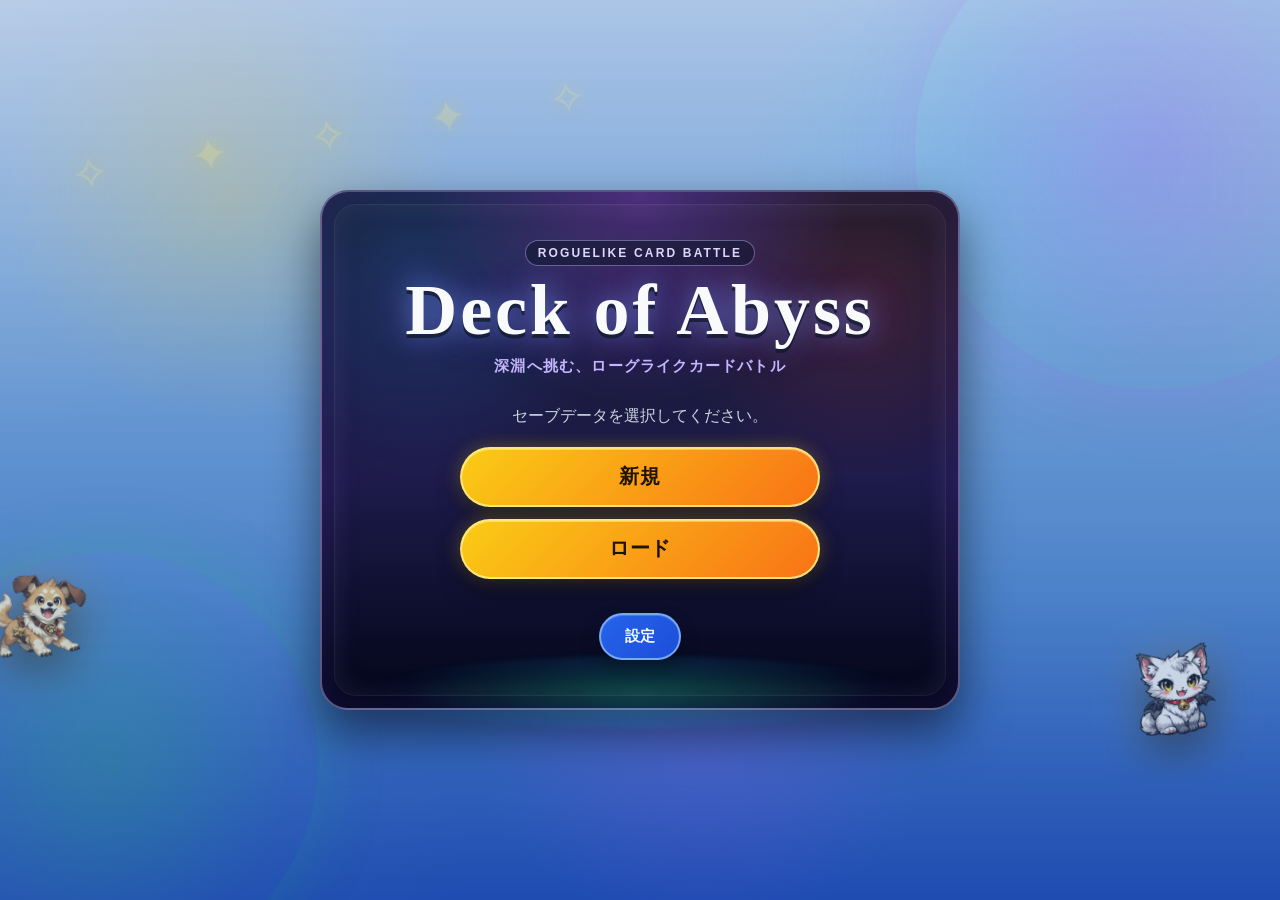
==== index.html @ 41807f4f "Add files via upload" ====
<!DOCTYPE html>
<html lang="ja">
<head>
  <meta charset="UTF-8" />
  <meta name="viewport" content="width=device-width, initial-scale=1.0" />
  <title>Deck of Abyss</title>
  <link rel="stylesheet" href="style.css" />
</head>

<body>
  <div id="start-screen" class="container title-screen">
    <div class="title-outside-decor title-outside-decor-start" data-title-decor="start" aria-hidden="true"></div>
    <div class="title-card title-adventure-card">

      <div class="title-logo" aria-label="Deck of Abyss">
        <div class="title-kicker">ROGUELIKE CARD BATTLE</div>
        <h1>Deck of Abyss</h1>
        <p class="title-subtitle">深淵へ挑む、ローグライクカードバトル</p>
      </div>
      <p class="title-description">セーブデータを選択してください。</p>
      <div class="title-main-actions">
        <button class="ui-button ui-button-primary title-battle-button" onclick="startNewGameData()">新規</button>
        <button id="load-game-button" class="ui-button ui-button-secondary title-battle-button" onclick="showLoadSlotScreen()">ロード</button>
      </div>
      <div class="title-settings-actions">
        <button class="ui-button ui-button-secondary title-sub-button" onclick="openSoundSettings()">設定</button>
      </div>
    </div>
  </div>


  <div id="load-slot-screen" class="container title-screen save-slot-screen" style="display:none;">
    <div class="title-card save-slot-panel">
      <h1>ロード</h1>
      <p class="title-description">ロードするセーブデータを選択してください。</p>
      <div id="load-slot-list" class="save-slot-list"></div>
      <div class="controls">
        <button class="ui-button ui-button-secondary" onclick="backToStartScreen()">戻る</button>
      </div>
    </div>
  </div>

  <div id="save-slot-screen" class="container title-screen save-slot-screen" style="display:none;">
    <div class="title-card save-slot-panel">
      <h1>セーブ</h1>
      <p class="title-description">セーブ先を選択してください。最大3つまで保存できます。</p>
      <div id="save-slot-list" class="save-slot-list"></div>
      <div class="controls">
        <button class="ui-button ui-button-secondary" onclick="backToTitle()">戻る</button>
      </div>
    </div>
  </div>


  <div id="player-name-screen" class="container title-screen player-name-screen" style="display:none;">
    <div class="title-card player-name-card">
      <div class="title-logo" aria-label="Deck of Abyss">
        <div class="title-kicker">PLAYER NAME</div>
        <h1>Deck of Abyss</h1>
        <p class="title-subtitle">ランキングに登録する名前を入力してください</p>
      </div>

      <div class="player-name-form">
        <label for="new-player-name-input">プレイヤー名</label>
        <input id="new-player-name-input" class="ranking-name-input player-name-input" type="text" maxlength="16" placeholder="player" autocomplete="nickname" />
        <div id="new-player-name-error" class="player-name-error"></div>
      </div>

      <div class="player-name-form depth-select-form">
        <label>深度</label>
        <div id="new-depth-options" class="depth-options"></div>
      </div>

      <div class="controls player-name-actions">
        <button class="ui-button ui-button-primary title-battle-button" onclick="confirmNewPlayerName()">この名前で始める</button>
        <button class="ui-button ui-button-secondary" onclick="backToStartScreen()">戻る</button>
      </div>
    </div>
  </div>

  <div id="depth-select-screen" class="container title-screen player-name-screen" style="display:none;">
    <div class="title-card player-name-card">
      <div class="title-logo" aria-label="Deck of Abyss">
        <div class="title-kicker">DEPTH SELECT</div>
        <h1>深度選択</h1>
        <p class="title-subtitle">挑戦する深度を選択してください</p>
      </div>

      <div class="player-name-form depth-select-form">
        <label>深度</label>
        <div id="battle-depth-options" class="depth-options"></div>
      </div>

      <div class="controls player-name-actions">
        <button id="depth-confirm-button" class="ui-button ui-button-primary title-battle-button" onclick="confirmDepthSelection()">この深度にする</button>
        <button id="depth-back-button" class="ui-button ui-button-secondary" onclick="backFromDepthSelect()">戻る</button>
      </div>
    </div>
  </div>

  <div id="title-screen" class="container title-screen" style="display:none;">
    <div class="title-outside-decor title-outside-decor-menu" data-title-decor="menu" aria-hidden="true"></div>
    <div class="title-card menu-card title-adventure-card">

      <div class="title-logo" aria-label="Deck of Abyss">
        <div class="title-kicker">ROGUELIKE CARD BATTLE</div>
        <h1>Deck of Abyss</h1>
        <p class="title-subtitle">深淵へ挑む、ローグライクカードバトル</p>
      </div>

      <div class="menu-section menu-section-main">
        <button class="ui-button ui-button-secondary title-sub-button menu-large-button tutorial-start-button" onclick="startTutorial()">チュートリアル</button>
        <button class="ui-button ui-button-primary title-battle-button menu-primary-button" onclick="startBattle()">深淵へ潜る</button>
      </div>

      <div class="menu-section menu-section-primary-links">
        <button class="ui-button ui-button-secondary title-sub-button menu-large-button" onclick="showCollectionScreen()">コレクション</button>
        <button class="ui-button ui-button-secondary title-sub-button menu-large-button" onclick="showRankingScreen()">ランキング</button>
        <button class="ui-button ui-button-secondary title-sub-button menu-large-button" onclick="showBattleHistoryScreen()">戦闘履歴</button>
        <button class="ui-button ui-button-secondary title-sub-button menu-large-button" onclick="showHelpScreen()">遊び方</button>
      </div>

      <div class="menu-section menu-section-system">
        <button class="ui-button ui-button-secondary title-sub-button menu-system-button menu-save-button" onclick="saveFromTitleMenu()">セーブ</button>
        <button class="ui-button ui-button-secondary title-sub-button menu-system-button" onclick="openSoundSettings()">設定</button>
        <button class="ui-button ui-button-secondary title-sub-button menu-system-button" onclick="backToStartScreen()">最初の画面へ戻る</button>
      </div>

    </div>
  </div>

  <div id="tutorial-overlay" class="tutorial-overlay" style="display:none;" aria-live="polite">
    <div class="tutorial-panel">
      <div class="tutorial-kicker">TUTORIAL</div>
      <h2 id="tutorial-title">チュートリアル</h2>
      <p id="tutorial-text"></p>
      <div id="tutorial-progress" class="tutorial-progress"></div>
      <div class="tutorial-actions">
        <button id="tutorial-primary-action" class="ui-button ui-button-primary" type="button" style="display:none;"></button>
        <button class="ui-button ui-button-secondary" type="button" onclick="cancelTutorial()">終了</button>
      </div>
    </div>
  </div>

  <div id="tutorial-screen" class="container title-screen tutorial-screen" style="display:none;">
    <div class="tutorial-stage">
      <div class="tutorial-stage-header">
        <div>
          <div class="title-kicker">TUTORIAL MISSION</div>
          <h1>チュートリアル</h1>
          <p>指定された操作を実際に行うと、次のミッションへ進みます。</p>
        </div>
        <button class="ui-button ui-button-secondary" type="button" onclick="cancelTutorial()">終了</button>
      </div>
      <div id="tutorial-stage-content" class="tutorial-stage-content"></div>
    </div>
  </div>

  <div id="prepare-screen" class="container title-screen prepare-screen" style="display:none;">
    <div class="title-card menu-card prepare-card">
      <div class="title-logo" aria-label="Deck of Abyss">
        <div class="title-kicker">PREPARATION</div>
        <h1>準備</h1>
        <p class="title-subtitle">山札、ペット、深度を整えてから深淵へ潜ります</p>
      </div>

      <div id="prepare-status-summary" class="menu-status-summary"></div>

      <div class="menu-section menu-section-play prepare-actions">
        <button class="ui-button ui-button-secondary title-sub-button menu-large-button" onclick="showCustomizeScreen()">山札カスタマイズ</button>
        <button class="ui-button ui-button-secondary title-sub-button menu-large-button" onclick="showPetSelectScreen()">ペット選択</button>
        <button class="ui-button ui-button-secondary title-sub-button menu-large-button" onclick="showDepthSelectScreen()">深度選択</button>
      </div>

      <div class="controls player-name-actions">
        <button class="ui-button ui-button-secondary" onclick="backToTitle()">戻る</button>
      </div>
    </div>
  </div>

  <div id="predeparture-screen" class="container title-screen predeparture-screen" style="display:none;">
    <div class="title-card menu-card predeparture-card">
      <div class="title-logo predeparture-title" aria-label="準備">
        <div class="title-kicker">PREPARATION</div>
        <h1>準備</h1>
      </div>

      <div id="predeparture-content" class="predeparture-content"></div>

      <div id="predeparture-card-detail-modal" class="predeparture-card-detail-modal" style="display:none;" onclick="closePreDepartureCardDetail(event)">
        <div class="predeparture-card-detail-dialog" onclick="event.stopPropagation()">
          <button class="ui-button ui-button-secondary predeparture-card-detail-close" type="button" onclick="closePreDepartureCardDetail()">閉じる</button>
          <div id="predeparture-card-detail-content"></div>
        </div>
      </div>

      <div class="controls predeparture-actions">
        <button class="ui-button ui-button-primary title-battle-button" onclick="showDepthSelectForDive()">深度選択へ</button>
        <button class="ui-button ui-button-secondary" onclick="backToTitle()">戻る</button>
      </div>
    </div>
  </div>

  <div id="relic-equip-screen" class="screen library-screen relic-equip-screen" style="display:none;">
    <div class="library-header">
      <h2>遺物変更</h2>
      <div class="library-header-actions">
        <button class="ui-button ui-button-secondary" onclick="showPreDepartureScreen()">準備へ戻る</button>
      </div>
    </div>
    <p class="library-description">深度クリアで装備枠が最大4枠まで解放されます。装備中の遺物のみ効果が発動します。</p>
    <div id="relic-equip-list" class="relic-equip-list"></div>
    <div id="relic-equip-detail-modal" class="relic-equip-detail-modal" style="display:none;" onclick="closeRelicEquipDetailModal(event)">
      <div class="relic-equip-detail-dialog" onclick="event.stopPropagation()">
        <button class="ui-button ui-button-secondary relic-equip-detail-close" type="button" onclick="closeRelicEquipDetailModal()">閉じる</button>
        <div id="relic-equip-detail-content"></div>
      </div>
    </div>
  </div>

  


  <div id="sound-settings-modal" class="sound-settings-modal" style="display:none;" aria-hidden="true">
    <div class="sound-settings-dialog">
      <div class="sound-settings-header">
        <div>
          <div class="sound-settings-kicker">SETTINGS</div>
          <h2>音量設定</h2>
        </div>
        <button class="ui-button ui-button-secondary sound-settings-close" onclick="closeSoundSettings()">閉じる</button>
      </div>

      <div class="sound-setting-row">
        <label for="sound-master-volume">全体音量</label>
        <input id="sound-master-volume" type="range" min="0" max="100" step="5" oninput="updateSoundSetting('master', this.value)">
        <span id="sound-master-value">100%</span>
      </div>
      <div class="sound-setting-row">
        <label for="sound-bgm-volume">BGM音量</label>
        <input id="sound-bgm-volume" type="range" min="0" max="100" step="5" oninput="updateSoundSetting('bgm', this.value)">
        <span id="sound-bgm-value">100%</span>
      </div>
      <div class="sound-setting-row">
        <label for="sound-se-volume">SE音量</label>
        <input id="sound-se-volume" type="range" min="0" max="100" step="5" oninput="updateSoundSetting('se', this.value)">
        <span id="sound-se-value">100%</span>
      </div>

      <div class="sound-settings-footer">
        <button class="ui-button ui-button-secondary" onclick="resetSoundSettings()">初期値に戻す</button>
        <button class="ui-button ui-button-primary" onclick="closeSoundSettings()">決定</button>
      </div>
    </div>
  </div>

  <div id="clear-screen" class="container title-screen clear-screen" style="display:none;">
    <div class="title-card clear-card">
      <div class="clear-kicker">STAGE 1 CLEAR</div>
      <h1>ステージ1クリア！</h1>
      <p class="title-description">深淵騎士ヴォイドを撃破しました。</p>
      <div class="clear-message">
        <p>深淵の気配は消え、次の冒険への道が開かれました。</p>
        <p>プレイ記録・実績・図鑑はセーブデータに記録されます。</p>
      </div>
      <div class="clear-actions">
        <button class="ui-button ui-button-primary" onclick="backToTitle()">メニュー画面へ</button>
      </div>
    </div>
  </div>

  <div id="relic-reward-modal" class="relic-reward-modal" style="display:none;" onclick="closeRelicRewardModal(event)">
    <div class="relic-reward-dialog" onclick="event.stopPropagation()">
      <div id="relic-reward-modal-content"></div>
      <button class="ui-button ui-button-primary relic-reward-ok" type="button" onclick="closeRelicRewardModal()">OK</button>
    </div>
  </div>

  <div id="pet-select-screen" class="container pet-select-screen" style="display:none;">
    <div class="pet-select-header">
      <div>
        <h1>ペット選択</h1>
        <p>一緒に戦うペットを選択してください。ペットはカードを5枚使うたびに自動で行動します。</p>
      </div>
      <button class="ui-button ui-button-secondary" onclick="returnFromSetupScreen()">戻る</button>
    </div>

    <div id="pet-select-list" class="pet-select-list"></div>

    <div id="pet-detail-modal" class="pet-detail-modal" style="display:none;" onclick="closePetDetailModal(event)">
      <div class="pet-detail-dialog" onclick="event.stopPropagation()">
        <button class="ui-button ui-button-secondary pet-detail-close" type="button" onclick="closePetDetailModal()">閉じる</button>
        <div id="pet-detail-content"></div>
      </div>
    </div>
  </div>

  <div id="customize-screen" class="container customize-screen" style="display:none;">
    <div class="customize-header">
      <div>
        <h1>山札カスタマイズ</h1>
        <p>1種類につき最大2枚まで、初期山札は20枚ちょうどで保存できます。</p>
      </div>
      <button class="ui-button ui-button-secondary" onclick="returnFromSetupScreen()">戻る</button>
    </div>

    <div class="customize-sticky-bar">
      <div class="customize-total-block">
        <span>山札合計</span>
        <button id="custom-deck-total" class="custom-deck-total" type="button"></button>
        <div id="custom-deck-total-notice" class="deck-total-notice"></div>
      </div>
      <div id="deck-total-detail" class="deck-total-detail"></div>
      <div id="customize-header-save-actions" class="customize-header-save-actions"></div>
      <div class="customize-save-actions">
        <button id="custom-deck-save-button" class="ui-button ui-button-primary" onclick="saveDeckCustomize()">山札設定を保存</button>
        <button class="ui-button ui-button-secondary deck-clear-button" onclick="clearDeckCustomize()">山札を0枚にする</button>
        <button id="deck-preset-toggle-button" class="ui-button ui-button-secondary" onclick="toggleDeckPresetPanel()">マイデッキ</button>
        <button class="ui-button ui-button-secondary" onclick="resetDeckCustomize()">初期枚数に戻す</button>
      </div>
    </div>

    <div class="deck-preset-panel">
      <div class="deck-preset-header">
        <div>
          <h2>マイデッキ</h2>
          <p>名前を付けて山札を保存して、あとから読み込めます。</p>
        </div>
      </div>
      <div id="deck-preset-list" class="deck-preset-list"></div>
    </div>

    <div class="customize-layout">
      <section class="customize-left-panel">
        <div class="customize-panel-heading">
          <span>カード選択</span>
          <strong>追加可能カード一覧</strong>
        </div>
        <div class="customize-workspace">
          <div id="customize-tabs" class="customize-tabs"></div>
          <div id="customize-list" class="customize-list"></div>
        </div>
      </section>

      <aside class="customize-right-panel">
        <div class="customize-current-deck-header">
          <div>
            <span>現在の山札</span>
            <strong id="customize-current-deck-count">0 / 20枚</strong>
          </div>
          <div id="customize-current-actions" class="customize-current-actions"></div>
        </div>
        <div class="customize-side-tabs" role="tablist" aria-label="山札表示切り替え">
          <button id="customize-current-tab-button" class="customize-side-tab active" type="button" onclick="setCustomizeSideTab('current')">現在山札</button>
          <button id="customize-presets-tab-button" class="customize-side-tab" type="button" onclick="setCustomizeSideTab('presets')">マイデッキ</button>
        </div>
        <div id="customize-current-tab-panel" class="customize-side-tab-panel">
          <div id="customize-current-deck-list" class="customize-current-deck-list"></div>
        </div>
        <div id="customize-presets-tab-panel" class="customize-side-tab-panel" style="display:none;">
          <div id="customize-side-presets"></div>
        </div>
      </aside>
    </div>

  </div>

  <div id="battle-screen" class="container" style="display:none;">
    <div id="winner"></div>

    <div class="battle-menu-wrap">
      <button id="battle-menu-button" class="ui-button ui-button-secondary battle-menu-button" type="button" onclick="toggleBattleMenu(event)" aria-expanded="false" aria-controls="battle-menu-panel">☰ メニュー</button>
      <div id="battle-menu-panel" class="battle-menu-panel" style="display:none;">
        <button class="ui-button ui-button-secondary battle-menu-item" type="button" onclick="toggleLog(); closeBattleMenu();" id="log-toggle-button">ログを表示</button>
        <button class="ui-button ui-button-secondary battle-menu-item" type="button" onclick="openBattleGuide(); closeBattleMenu();">戦闘ガイド</button>
        <button class="ui-button ui-button-secondary battle-menu-item" type="button" onclick="openSoundSettings(); closeBattleMenu();">設定</button>
        <button class="ui-button ui-button-secondary battle-menu-item" type="button" onclick="closeBattleMenu(); backToTitle();">メニュー画面に戻る</button>
      </div>
    </div>


    <div id="battle-guide-modal" class="battle-guide-modal" style="display:none;">
      <div class="battle-guide-dialog panel">
        <div class="battle-guide-header">
          <div>
            <div class="battle-guide-kicker">Battle Guide</div>
            <h2>戦闘ガイド</h2>
          </div>
          <button class="ui-button ui-button-secondary battle-guide-close" type="button" onclick="closeBattleGuide()">閉じる</button>
        </div>

        <div class="battle-guide-note">
          <span class="battle-guide-note-icon">💡</span>
          <span>戦闘中によく使う効果・仕様の簡易説明です。</span>
        </div>

        <div class="battle-guide-section-title">状態異常・戦闘効果</div>
        <div class="battle-guide-grid">
          <div class="battle-guide-card guide-defense">
            <div class="battle-guide-card-title"><span class="battle-guide-icon">🛡️</span><h3>防御</h3></div>
            <p>攻撃を受ける時、ダメージより先に防御値が減ります。防御値が残っている間はHPダメージを防げます。敵の防御値は残ると次の攻撃にも持ち越されます。プレイヤー側の防御値は敵行動後に0になります。</p>
          </div>

          <div class="battle-guide-card guide-paralysis">
            <div class="battle-guide-card-title"><span class="battle-guide-icon">⚡</span><h3>麻痺</h3></div>
            <p>敵に付与された麻痺は、敵行動ごとに1T減り、各行動で50%の確率で行動失敗します。</p>
          </div>

          <div class="battle-guide-card guide-burn">
            <div class="battle-guide-card-title"><span class="battle-guide-icon">🔥</span><h3>火傷</h3></div>
            <p>火傷中の敵が攻撃すると、その攻撃ダメージが半分になります。火傷Tは敵が攻撃した時に1T減ります。</p>
          </div>

          <div class="battle-guide-card guide-freeze">
            <div class="battle-guide-card-title"><span class="battle-guide-icon">❄️</span><h3>凍結</h3></div>
            <p>敵に付与した凍結は、敵の次の行動を1回スキップします。</p>
          </div>

          <div class="battle-guide-card guide-poison">
            <div class="battle-guide-card-title"><span class="battle-guide-icon">☠️</span><h3>毒</h3></div>
            <p>敵の行動後に毒ダメージを与え、毒Tが1減ります。基本ダメージは1です。毒強化などのパッシブでダメージが増えます。</p>
          </div>

          <div class="battle-guide-card guide-critical">
            <div class="battle-guide-card-title"><span class="battle-guide-icon">💥</span><h3>クリティカル</h3></div>
            <p>カード攻撃は基本5%でクリティカルします。発生するとダメージが1.5倍になります。</p>
          </div>
          <div class="battle-guide-card guide-bomb">
            <div class="battle-guide-card-title"><span class="battle-guide-icon">💣</span><h3>爆弾</h3></div>
            <p>爆弾は敵に設置される状態異常です。敵が行動するたびにカウントが進み、0になると爆発してダメージを与えます。複数の爆弾を同時に設置でき、爆発ダメージは敵の防御で軽減されます。</p>
          </div>
        </div>

        <div class="battle-guide-section-title">操作・時間</div>
        <div class="battle-guide-grid battle-guide-grid-small">
          <div class="battle-guide-card guide-delay">
            <div class="battle-guide-card-title"><span class="battle-guide-icon">⏳</span><h3>硬直</h3></div>
            <p>カード使用後に発生する待ち時間です。硬直中は次のカードを使えません。</p>
          </div>

          <div class="battle-guide-card guide-enemy-time">
            <div class="battle-guide-card-title"><span class="battle-guide-icon">⏱️</span><h3>敵行動時間</h3></div>
            <p>敵の基本行動間隔は5秒です。戦闘開始後、最初にカード使用または手動リロードをした時点で敵タイマーが動き始めます。</p>
          </div>

          <div class="battle-guide-card guide-reload">
            <div class="battle-guide-card-title"><span class="battle-guide-icon">🔄</span><h3>リロード</h3></div>
            <p>手札が0枚になる、または手動リロードすると3秒後に5枚ドローします。リロード中はカードを使えません。パッシブでドロー枚数増加・時間短縮があります。</p>
          </div>

          <div class="battle-guide-card guide-deck">
            <div class="battle-guide-card-title"><span class="battle-guide-icon">📚</span><h3>山札切れ</h3></div>
            <p>山札が0枚になると、カスタマイズした山札が再作成されます。その後、手札が空なら通常リロードに入ります。</p>
          </div>

          <div class="battle-guide-card guide-discard">
            <div class="battle-guide-card-title"><span class="battle-guide-icon">🗑️</span><h3>破棄</h3></div>
            <p>「使用後破棄」とあるカードは、使うとその戦闘中の手札・山札から除外されます。次のレベルの戦闘では通常通り山札に戻ります。</p>
          </div>
        </div>
      </div>
    </div>


    <div id="boss-revival-overlay" class="boss-revival-overlay" style="display:none;">
      <div class="boss-revival-dialog">
        <div class="boss-revival-kicker">VOID AWAKENING</div>
        <h2>深淵が再び脈動する……</h2>
        <p>倒れたはずの騎士に、闇の力が集まっていく。</p>
        <div class="boss-revival-bar"><div class="boss-revival-bar-fill"></div></div>
      </div>
    </div>

    <div id="victory-actions" class="victory-modal" style="display:none;">
      <div class="victory-dialog">
        <h2 id="battle-result-heading">勝利！</h2>
        <p id="battle-result-message">リザルトを確認して、次のレベルへ進みます。</p>
        <div id="victory-result" class="victory-result"></div>
        <div class="victory-dialog-buttons">
          <button id="battle-result-next-button" class="ui-button ui-button-secondary" onclick="nextLevel()">次のレベルへ</button>
          <button id="battle-result-menu-button" class="ui-button ui-button-secondary" onclick="backToTitle()">メニュー画面に戻る</button>
        </div>
      </div>
    </div>


    <div id="random-event-actions" class="random-event-modal" style="display:none;" onpointerdown="event.stopPropagation()" onclick="event.stopPropagation()">
      <div class="random-event-dialog" onpointerdown="event.stopPropagation()" onclick="event.stopPropagation()">
        <div class="random-event-kicker">RANDOM EVENT</div>
        <h2 id="random-event-title"></h2>
        <p id="random-event-description" class="random-event-description"></p>
        <div class="random-event-info-grid">
          <div>
            <span>効果</span>
            <strong id="random-event-effect"></strong>
          </div>
          <div>
            <span>デメリット</span>
            <strong id="random-event-downside"></strong>
          </div>
        </div>
        <div id="random-event-result" class="random-event-result"></div>
        <div id="random-event-choice-list" class="random-event-choice-list"></div>
        <div class="owned-deck-button-row random-event-owned-buttons">
          <button class="ui-button owned-deck-open-button" type="button" onclick="openOwnedDeckModal()" aria-label="自分の山札を開く"><span class="owned-deck-open-icon">📚</span><span>自分の山札</span></button>
          <button class="ui-button owned-passives-open-button" type="button" onclick="openOwnedPassivesModal()" aria-label="取得済みパッシブを開く"><span class="owned-deck-open-icon">✨</span><span>取得済みパッシブ</span></button>
        </div>
        <div id="random-event-actions-row" class="random-event-actions-row">
          <button class="ui-button ui-button-primary" onclick="acceptRandomEvent(event)">受け入れる</button>
          <button class="ui-button ui-button-secondary" onclick="declineRandomEvent(event)">拒否する</button>
        </div>
      </div>
    </div>

    <div id="passive-actions" class="passive-modal" style="display:none;">
      <div class="passive-dialog">
        <h2>新たな力を選択</h2>
        <p>この戦闘中、永続で効果が続きます。</p>
        <div id="passive-options" class="passive-options"></div>
        <div class="owned-deck-button-row">
          <button class="ui-button owned-deck-open-button" type="button" onclick="openOwnedDeckModal()" aria-label="自分の山札を開く"><span class="owned-deck-open-icon">📚</span><span>自分の山札</span></button>
          <button class="ui-button owned-passives-open-button" type="button" onclick="openOwnedPassivesModal()" aria-label="取得済みパッシブを開く"><span class="owned-deck-open-icon">✨</span><span>取得済みパッシブ</span></button>
        </div>
        <div class="passive-dialog-footer">
          <button id="passive-skip-button" class="ui-button ui-button-secondary" type="button" onclick="skipPassive()">スキップ</button>
        </div>
      </div>
    </div>


    

    <div class="top-timer-wrap">
      <div class="top-timer">
        敵行動まで
        <span id="enemy-timer-value" class="top-timer-value"></span>
      </div>
      <div id="field-effect-badge" class="field-effect-badge" style="display:none;"></div>
    </div>

    <div id="battle-area" class="battle-area">
      <div class="fighter-card">
        <div class="fighter-name">あなた</div>
        <div class="character-frame">
          <img src="[data-uri]" alt="プレイヤー" class="character-img player-img">
        </div>
        <div class="hp-area">
          <div class="hp-row hp-row-tight">
            <span>HP</span>
            <span id="player-hp"></span>
          </div>
          <div id="player-hp-change"></div>
          <div class="hp-bar"><div id="player-hp-fill" class="hp-fill"></div></div>
          <div id="player-status-badges" class="status-badges"></div>
          <div id="passive-effect-badges" class="passive-effect-badges"></div>
        </div>
        <div id="player-block" class="legacy-status-text"></div>
        

      </div>
      <div class="pet-battle-column">
        <div id="pet-panel" class="pet-panel">
          <div id="pet-title" class="pet-title">ペット：トカゲ</div>
          <div class="pet-body">
            <div class="pet-image-wrap">
              <img id="pet-image" src="assets/i/vkvs6lkx12dx.png" alt="トカゲ" class="pet-img" onerror="this.style.display='none'; document.getElementById('pet-placeholder').style.display='flex';">
              <div id="pet-placeholder" class="pet-placeholder" style="display:none;">🦎</div>
            </div>
            <div class="pet-info">
              <div id="pet-charge"></div>
              <div id="pet-last-action"></div>
            </div>
          </div>
        </div>
      </div>


      <div class="vs-panel">
        <div class="vs-text">VS</div>
      </div>
<div class="fighter-card">
        <div class="fighter-name"><span id="enemy-name">スライム</span> Lv.<span id="enemy-level">1</span></div>
        <div class="character-frame">
          <img id="enemy-image" src="assets/i/h2dt485h6ob5.png" alt="スライム" class="character-img cpu-img" onerror="this.onerror=null; this.src='assets/i/h2dt485h6ob5.png';">
        </div>
        <div id="cpu-next-action" class="cpu-prediction"></div>
        <div class="hp-area">
          <div class="hp-row hp-row-tight">
            <span>HP</span>
            <span id="cpu-hp"></span>
          </div>
          <div id="cpu-hp-change"></div>
          <div class="hp-bar"><div id="cpu-hp-fill" class="hp-fill"></div></div>
          <div id="cpu-status-badges" class="status-badges"></div>
          <div id="enemy-passive-effect-badges" class="passive-effect-badges enemy-passive-effect-badges"></div>
        </div>
        <div id="cpu-block" class="legacy-status-text"></div>
      </div>
    </div>

    <div class="panel hand-panel">
      <div class="hand-header">
        <div class="deck-badge deck-badge-hover" tabindex="0" aria-label="山札のカード一覧">
          <span class="deck-label">山札</span>
          <span id="deck-count" class="deck-count"></span>
          <div id="deck-hover-detail" class="deck-hover-detail" role="tooltip"></div>
        </div>

        <button id="manual-reload-button" class="ui-button ui-button-secondary" onclick="manualReload()">リロード</button>

        <div id="deck-reload-status" class="status-badge" style="display:none;">
          <span class="deck-label">山札補充</span>
          <span id="deck-reload-count" class="deck-count"></span>
        </div>

        <div id="reload-status" class="status-badge" style="display:none;">
          <span class="deck-label">リロード</span>
          <span id="reload-count" class="deck-count"></span>
        </div>

        <div id="cooldown-status" class="status-badge" style="display:none;">
          <span class="deck-label">硬直</span>
          <span id="cooldown-count" class="deck-count"></span>
        </div>

        <div class="hand-title">手札</div>
      </div>

      <div id="cards" class="cards"></div>

    </div>

    <div id="log-panel" class="log" style="display:none;">
      <h2>ログ</h2>
      <div id="log"></div>
    </div>
  </div>

  <div id="ranking-screen" class="container title-screen ranking-screen" style="display:none;">
    <div class="ranking-page-card">
      <div class="ranking-header">
        <div>
          <div class="ranking-kicker">ONLINE RANKING</div>
          <h1>ランキング</h1>
          <p>到達レベルの最高記録を表示します。</p>
        </div>
      </div>

      <div class="ranking-current-player-box">
        <div class="ranking-current-player-label">現在のプレイヤー</div>
        <div id="ranking-current-player" class="ranking-current-player-name">player</div>
      </div>

      <div class="ranking-actions">
        <button class="ui-button ui-button-secondary" onclick="window.refreshRankingScreen && window.refreshRankingScreen()">ランキング更新</button>
      </div>

      <div id="ranking-list" class="ranking-list">
        <div class="ranking-empty">ランキングを読み込み中...</div>
      </div>

      <section id="ranking-stats" class="ranking-stats">
        <div class="ranking-stats-card">
          <h2>カード使用TOP20</h2>
          <div id="ranking-popular-cards" class="ranking-stats-list">
            <div class="ranking-empty">集計を読み込み中...</div>
          </div>
        </div>

        <div class="ranking-stats-card">
          <h2>パッシブ選択TOP10</h2>
          <p class="ranking-stats-note">未登録のパッシブは ??? として表示されます。</p>
          <div id="ranking-popular-passives" class="ranking-stats-list">
            <div class="ranking-empty">集計を読み込み中...</div>
          </div>
        </div>

        <div class="ranking-stats-card ranking-stats-card-wide">
          <h2>敵別 戦績集計</h2>
          <p class="ranking-stats-note">図鑑未登録の敵は ??? として表示されます。</p>
          <div id="ranking-enemy-stats" class="ranking-stats-list">
            <div class="ranking-empty">集計を読み込み中...</div>
          </div>
        </div>

        <div class="ranking-stats-card ranking-stats-card-wide">
          <h2>遭遇イベント集計</h2>
          <p class="ranking-stats-note">ランキング登録された周回で遭遇したランダムイベントです。</p>
          <div id="ranking-event-stats" class="ranking-stats-list">
            <div class="ranking-empty">集計を読み込み中...</div>
          </div>
        </div>
      </section>

      <div class="ranking-footer">
        <button class="ui-button ui-button-secondary" onclick="backToTitle()">メニューへ戻る</button>
      </div>
    </div>
  </div>

<audio id="menu-bgm" src="assets/s/2wxaha28ers5.mp3" preload="auto" loop></audio>
  <script src="images.js"></script>
  <script src="js/enemy/enemies.js"></script>
  <script src="js/library/cardLibrary.js"></script>
  <script src="js/library/passiveLibrary.js"></script>
  <script src="js/library/achievementLibrary.js"></script>
  <script src="js/library/battleHistoryView.js"></script>
  <script src="js/progress/cardProgress.js"></script>
  <script src="js/progress/passiveProgress.js"></script>
  <script src="js/view/saveSlotsView.js"></script>
  <script src="js/enemy/enemyProgress.js"></script>
  <script src="js/library/enemyLibrary.js"></script>
  <script src="https://www.gstatic.com/firebasejs/10.12.5/firebase-app-compat.js"></script>
  <script src="https://www.gstatic.com/firebasejs/10.12.5/firebase-firestore-compat.js"></script>
  <script src="js/firebaseRanking.js"></script>
  <script src="game.js"></script>

  <script>
    (function () {
      function readJson(key, fallback) {
        try {
          var raw = localStorage.getItem(key);
          return raw ? JSON.parse(raw) : fallback;
        } catch (error) {
          return fallback;
        }
      }

      function shuffleTitleDecorItems(items) {
        var copied = items.slice();
        for (var i = copied.length - 1; i > 0; i--) {
          var j = Math.floor(Math.random() * (i + 1));
          var tmp = copied[i];
          copied[i] = copied[j];
          copied[j] = tmp;
        }
        return copied;
      }

      function getRandomDecorPosition(index) {
        var zones = [
          { left: [2, 14], top: [66, 84] },
          { left: [84, 96], top: [66, 84] },
          { left: [4, 18], top: [10, 28] },
          { left: [78, 94], top: [10, 28] },
          { left: [1, 10], top: [38, 58] },
          { left: [90, 98], top: [38, 58] },
          { left: [18, 34], top: [76, 91] },
          { left: [66, 82], top: [76, 91] },
          { left: [18, 34], top: [7, 22] },
          { left: [66, 82], top: [7, 22] },
        ];
        var zone = zones[index % zones.length];
        var left = zone.left[0] + Math.random() * (zone.left[1] - zone.left[0]);
        var top = zone.top[0] + Math.random() * (zone.top[1] - zone.top[0]);
        var rotate = -14 + Math.random() * 28;
        var scale = 0.86 + Math.random() * 0.28;
        var delay = -(Math.random() * 4.8).toFixed(2);
        return { left: left, top: top, rotate: rotate, scale: scale, delay: delay };
      }

      function createDecorImage(item, index) {
        var img = document.createElement('img');
        img.className = 'title-collection-image title-collection-' + item.kind;
        img.src = item.src;
        img.alt = '';
        img.loading = 'eager';
        img.decoding = 'async';

        var position = getRandomDecorPosition(index);
        img.style.left = position.left.toFixed(1) + '%';
        img.style.top = position.top.toFixed(1) + '%';
        img.style.transform = 'translate(-50%, -50%) rotate(' + position.rotate.toFixed(1) + 'deg) scale(' + position.scale.toFixed(2) + ')';
        img.style.animationDelay = position.delay + 's';
        img.style.zIndex = String(1 + (index % 3));
        return img;
      }

      function buildRegisteredTitleImages() {
        var images = window.GAME_IMAGES || {};
        var encounters = readJson('cardBattleEncounteredEnemies', {}) || {};
        var catalog = window.GameEnemies && typeof window.GameEnemies.getEnemyCatalog === 'function'
          ? window.GameEnemies.getEnemyCatalog(images)
          : [];

        var enemyItems = catalog
          .filter(function (enemy) { return enemy && enemy.id && encounters[enemy.id] && enemy.image; })
          .map(function (enemy) { return { kind: 'enemy', id: enemy.id, src: enemy.image }; });

        var petDefs = [
          { id: 'dog', src: images.img_002, unlocked: true },
          { id: 'cat', src: images.img_003, unlocked: true },
          { id: 'lizard', src: images.img_004, unlocked: !!encounters.wolf },
          { id: 'parrot', src: images.img_005, unlocked: !!encounters.mage },
          { id: 'snow-rabbit', src: images.img_006, unlocked: !!encounters.ice_golem },
          { id: 'fairy', src: images.img_007, unlocked: !!encounters.shadow_knight },
        ];
        var petItems = petDefs
          .filter(function (pet) { return pet.unlocked && pet.src; })
          .map(function (pet) { return { kind: 'pet', id: pet.id, src: pet.src }; });

        return enemyItems.concat(petItems);
      }

      function renderTitleCollectionDecor() {
        var baseItems = buildRegisteredTitleImages();
        document.querySelectorAll('[data-title-decor]').forEach(function (container) {
          container.innerHTML = '';
          var maxCount = window.matchMedia && window.matchMedia('(max-width: 560px)').matches ? 5 : 8;
          var items = shuffleTitleDecorItems(baseItems).slice(0, Math.min(maxCount, baseItems.length));
          items.forEach(function (item, index) {
            container.appendChild(createDecorImage(item, index));
          });
        });
      }

      if (document.readyState === 'loading') {
        document.addEventListener('DOMContentLoaded', renderTitleCollectionDecor);
      } else {
        renderTitleCollectionDecor();
      }
      window.renderTitleCollectionDecor = renderTitleCollectionDecor;
    }());
  </script>


  <div id="owned-deck-modal" class="owned-deck-modal" style="display:none;" aria-hidden="true">
    <div class="owned-deck-dialog" role="dialog" aria-modal="true" aria-labelledby="owned-deck-title">
      <div class="owned-deck-dialog-header">
        <div>
          <h2 id="owned-deck-title">自分の山札</h2>
          <p>現在持っているカードを効果込みで確認できます。パッシブ補正込み / エンハンス等の一時強化は除外。</p>
        </div>
        <button class="owned-deck-close-button" type="button" onclick="window.closeOwnedDeckModal && window.closeOwnedDeckModal(); return false;" aria-label="山札画面を閉じる">×</button>
      </div>
      <div id="owned-deck-modal-list" class="owned-deck-list owned-deck-modal-list"></div>
    </div>
  </div>

  <div id="owned-passives-modal" class="owned-deck-modal owned-passives-modal" style="display:none;" aria-hidden="true">
    <div class="owned-deck-dialog owned-passives-dialog" role="dialog" aria-modal="true" aria-labelledby="owned-passives-title">
      <div class="owned-deck-dialog-header">
        <div>
          <h2 id="owned-passives-title">取得済みパッシブ</h2>
          <p>現在のランで選択済みのパッシブと、合計効果を確認できます。</p>
        </div>
        <button class="owned-deck-close-button owned-passives-close-button" type="button" onpointerdown="window.closeOwnedPassivesModal && window.closeOwnedPassivesModal(event); return false;" onclick="window.closeOwnedPassivesModal && window.closeOwnedPassivesModal(event); return false;" aria-label="取得済みパッシブ画面を閉じる">×</button>
      </div>
      <div id="owned-passives-modal-list" class="owned-passives-list owned-deck-modal-list"></div>
    </div>
  </div>

  <div id="shop-modal" class="shop-modal" aria-hidden="true">
    <div class="shop-dialog" role="dialog" aria-modal="true" aria-labelledby="shop-title">
      <h2 id="shop-title">ショップ</h2>
      <p>ランダムに表示された5枚の中から、2枚まで選んで獲得できます。カード削除を選ぶと獲得可能枚数が1枚減ります。</p>
      <div id="shop-selected-count" class="shop-selected-count">選択中：0 / 2</div>
      <div id="shop-options" class="shop-options"></div>
      <div class="owned-deck-button-row">
        <button class="ui-button owned-deck-open-button" type="button" onclick="openOwnedDeckModal()" aria-label="自分の山札を開く"><span class="owned-deck-open-icon">📚</span><span>自分の山札</span></button>
        <button class="ui-button owned-passives-open-button" type="button" onclick="openOwnedPassivesModal()" aria-label="取得済みパッシブを開く"><span class="owned-deck-open-icon">✨</span><span>取得済みパッシブ</span></button>
      </div>
      <div class="shop-remove-section">
        <div class="shop-remove-title">カード削除（任意・1枚まで）</div>
        <div id="shop-remove-options" class="shop-remove-options"></div>
      </div>
      <div id="shop-actions" class="shop-dialog-footer">
        <button id="shop-reroll-button" class="ui-button ui-button-secondary" onclick="rerollShopCards()" style="display:none;">リロール</button>
        <button class="ui-button ui-button-primary" onclick="confirmShopSelection()">選択して次へ</button>
      </div>
    </div>
  </div>

  <div id="collection-screen" class="screen library-screen collection-screen" style="display:none;">
    <div class="library-header">
      <h2>コレクション</h2>
      <div class="library-header-actions">
        <button class="ui-button ui-button-secondary" onclick="backToTitle()">メニュー画面に戻る</button>
      </div>
    </div>
    <p class="library-description">発見したカード、敵、遺物などを確認できます。</p>
    <div id="collection-list" class="collection-list"></div>
  </div>

  <div id="pet-library-screen" class="screen library-screen pet-library-screen" style="display:none;">
    <div class="library-header">
      <h2>ペット図鑑</h2>
      <div class="library-header-actions">
        <button class="ui-button ui-button-secondary" onclick="showCollectionScreen()">コレクションに戻る</button>
      </div>
    </div>
    <p class="library-description">解放済みのペットと、確認済みの進化情報を閲覧できます。</p>
    <div id="pet-library-list" class="pet-library-list"></div>
    <div id="pet-library-detail-modal" class="pet-library-detail-modal" style="display:none;" onclick="closePetLibraryDetailModal(event)">
      <div class="pet-library-detail-dialog" onclick="event.stopPropagation()">
        <button class="ui-button ui-button-secondary pet-library-detail-close" type="button" onclick="closePetLibraryDetailModal()">閉じる</button>
        <div id="pet-library-detail-content"></div>
      </div>
    </div>
  </div>


  <div id="card-library-screen" class="screen library-screen" style="display:none;">
    <div class="library-header">
      <h2>カード図鑑</h2>
      <div class="library-header-actions">
        <button class="ui-button ui-button-secondary" onclick="showCollectionScreen()">コレクションに戻る</button>
      </div>
    </div>
    <div id="card-library-list" class="library-list"></div>
    <div id="card-library-detail-modal" class="card-library-detail-modal" style="display:none;" onclick="closeCardLibraryDetailModal(event)">
      <div class="card-library-detail-dialog" onclick="event.stopPropagation()">
        <button class="ui-button ui-button-secondary card-library-detail-close" type="button" onclick="closeCardLibraryDetailModal()">閉じる</button>
        <div id="card-library-detail-content"></div>
      </div>
    </div>
  </div>


  <div id="enemy-library-screen" class="screen library-screen" style="display:none;">
    <div class="library-header">
      <h2>敵図鑑</h2>
      <div class="library-header-actions">
        <button class="ui-button ui-button-secondary" onclick="showCollectionScreen()">コレクションに戻る</button>
      </div>
    </div>
    <p class="library-description">遭遇した敵の情報が記録されます。</p>
    <div id="enemy-library-list" class="enemy-library-list"></div>
    <div id="enemy-library-detail-modal" class="enemy-library-detail-modal" style="display:none;" onclick="closeEnemyLibraryDetailModal(event)">
      <div class="enemy-library-detail-dialog" onclick="event.stopPropagation()">
        <button class="ui-button ui-button-secondary enemy-library-detail-close" type="button" onclick="closeEnemyLibraryDetailModal()">閉じる</button>
        <div id="enemy-library-detail-content"></div>
      </div>
    </div>
  </div>

  <div id="passive-library-screen" class="screen library-screen" style="display:none;">
    <div class="library-header">
      <h2>パッシブ一覧</h2>
      <div class="library-header-actions">
        <button class="ui-button ui-button-secondary" onclick="showCollectionScreen()">コレクションに戻る</button>
      </div>
    </div>
    <div id="passive-library-list" class="passive-library-list"></div>
    <div id="passive-library-detail-modal" class="passive-library-detail-modal" style="display:none;" onclick="closePassiveLibraryDetailModal(event)">
      <div class="passive-library-detail-dialog" onclick="event.stopPropagation()">
        <button class="ui-button ui-button-secondary passive-library-detail-close" type="button" onclick="closePassiveLibraryDetailModal()">閉じる</button>
        <div id="passive-library-detail-content"></div>
      </div>
    </div>
  </div>

  <div id="achievement-library-screen" class="screen library-screen" style="display:none;">
    <div class="library-header">
      <h2>実績一覧</h2>
      <div class="library-header-actions">
        <button class="ui-button ui-button-secondary" onclick="showCollectionScreen()">コレクションに戻る</button>
      </div>
    </div>
    <p class="library-description">プレイ中に達成した実績が記録されます。</p>
    <div id="achievement-library-list" class="achievement-library-list"></div>
  </div>

  <div id="random-event-library-screen" class="screen library-screen" style="display:none;">
    <div class="library-header">
      <h2>ランダムイベント図鑑</h2>
      <div class="library-header-actions">
        <button class="ui-button ui-button-secondary" onclick="showCollectionScreen()">コレクションに戻る</button>
      </div>
    </div>
    <p class="library-description">遭遇したランダムイベントが記録されます。</p>
    <div id="random-event-library-list" class="random-event-library-list"></div>
    <div id="random-event-library-detail-modal" class="random-event-library-detail-modal" style="display:none;" onclick="closeRandomEventLibraryDetailModal(event)">
      <div class="random-event-library-detail-dialog" onclick="event.stopPropagation()">
        <button class="ui-button ui-button-secondary random-event-library-detail-close" type="button" onclick="closeRandomEventLibraryDetailModal()">閉じる</button>
        <div id="random-event-library-detail-content"></div>
      </div>
    </div>
  </div>

  <div id="field-effect-library-screen" class="screen library-screen field-effect-library-screen" style="display:none;">
    <div class="library-header">
      <h2>フィールド図鑑</h2>
      <div class="library-header-actions">
        <button class="ui-button ui-button-secondary" onclick="showCollectionScreen()">コレクションに戻る</button>
      </div>
    </div>
    <p class="library-description">戦闘中に発生する深淵環境と効果を確認できます。</p>
    <div id="field-effect-library-list" class="field-effect-library-list"></div>
    <div id="field-effect-library-detail-modal" class="field-effect-library-detail-modal" style="display:none;" onclick="closeFieldEffectLibraryDetailModal(event)">
      <div class="field-effect-library-detail-dialog" onclick="event.stopPropagation()">
        <button class="ui-button ui-button-secondary field-effect-library-detail-close" type="button" onclick="closeFieldEffectLibraryDetailModal()">閉じる</button>
        <div id="field-effect-library-detail-content"></div>
      </div>
    </div>
  </div>

  <div id="relic-library-screen" class="screen library-screen" style="display:none;">
    <div class="library-header">
      <h2>遺物図鑑</h2>
      <div class="library-header-actions">
        <button class="ui-button ui-button-secondary" onclick="showCollectionScreen()">コレクションに戻る</button>
      </div>
    </div>
    <p class="library-description">探索で発見した遺物を確認できます。未発見の遺物は詳細が伏せられます。</p>
    <div id="relic-library-list" class="relic-library-list"></div>
    <div id="relic-library-detail-modal" class="relic-library-detail-modal" style="display:none;" onclick="closeRelicLibraryDetailModal(event)">
      <div class="relic-library-detail-dialog" onclick="event.stopPropagation()">
        <button class="ui-button ui-button-secondary relic-library-detail-close" type="button" onclick="closeRelicLibraryDetailModal()">閉じる</button>
        <div id="relic-library-detail-content"></div>
      </div>
    </div>
  </div>

  <div id="battle-history-screen" class="screen library-screen" style="display:none;">
    <div class="library-header">
      <h2>プレイ記録</h2>
      <div class="library-header-actions">
        <button class="ui-button ui-button-secondary" onclick="backToTitle()">メニュー画面に戻る</button>
      </div>
    </div>
    <p class="library-description">最高到達Lv・使用デッキ・ペット・パッシブ・プレイ時間などを記録します。</p>
    <div id="battle-history-list" class="battle-history-list"></div>
  </div>

  <div id="help-screen" class="screen library-screen help-screen" style="display:none;">
    <div class="library-header">
      <h2>遊び方・ルール説明</h2>
      <div class="library-header-actions">
        <button class="ui-button ui-button-secondary" onclick="backToTitle()">メニュー画面に戻る</button>
      </div>
    </div>

    <p class="library-description help-lead">カードを使って敵を倒し、戦闘後にカード・パッシブ・ペットでデッキを強化しながら先のレベルを目指すゲームです。</p>

    <div class="help-guide-shell">
      <div class="battle-guide-note help-guide-note">
        <span class="battle-guide-note-icon">💡</span>
        <span>まずはカードを使って敵を倒し、勝利後の強化でデッキの方向性を作っていきます。</span>
      </div>

      <div class="battle-guide-section-title">基本の流れ</div>
      <div class="battle-guide-grid help-guide-grid">
        <section class="battle-guide-card guide-objective">
          <div class="battle-guide-card-title"><span class="battle-guide-icon">🎯</span><h3>ゲームの目的</h3></div>
          <p>敵のHPを0にすると勝利し、次のレベルへ進みます。プレイヤーのHPが0になると敗北です。</p>
        </section>

        <section class="battle-guide-card guide-battle-basic">
          <div class="battle-guide-card-title"><span class="battle-guide-icon">🃏</span><h3>戦闘の基本</h3></div>
          <p>手札のカードをクリックすると使用できます。カード使用後は硬直が発生し、硬直中は次のカードを使えません。</p>
        </section>

        <section class="battle-guide-card guide-shop">
          <div class="battle-guide-card-title"><span class="battle-guide-icon">🛒</span><h3>ショップと強化</h3></div>
          <p>勝利後はショップでカードを選び、一定タイミングでパッシブも獲得できます。カードを増やしすぎると狙ったカードを引きにくくなります。</p>
        </section>

        <section class="battle-guide-card guide-strategy">
          <div class="battle-guide-card-title"><span class="battle-guide-icon">🧭</span><h3>迷った時の方針</h3></div>
          <p>攻撃だけでなく、防御・回復・妨害も少し入れると安定します。毒軸・火傷軸など、伸ばす方向を決めると戦いやすくなります。</p>
        </section>
      </div>

      <div class="battle-guide-section-title">戦闘中によく使う仕様</div>
      <div class="battle-guide-grid help-guide-grid">
        <section class="battle-guide-card guide-defense">
          <div class="battle-guide-card-title"><span class="battle-guide-icon">🛡️</span><h3>防御</h3></div>
          <p>攻撃を受ける時、ダメージより先に防御値が減ります。敵の防御値は残ると次の攻撃にも持ち越されます。プレイヤー側の防御値は敵行動後に0になります。</p>
        </section>

        <section class="battle-guide-card guide-poison">
          <div class="battle-guide-card-title"><span class="battle-guide-icon">☠️</span><h3>毒</h3></div>
          <p>敵の行動後に毒ダメージを与え、毒Tが1減ります。基本ダメージは1です。毒強化などのパッシブでダメージが増えます。</p>
        </section>

        <section class="battle-guide-card guide-burn">
          <div class="battle-guide-card-title"><span class="battle-guide-icon">🔥</span><h3>火傷</h3></div>
          <p>火傷中の敵が攻撃すると、その攻撃ダメージが半分になります。火傷Tは敵が攻撃した時に1T減ります。</p>
        </section>

        <section class="battle-guide-card guide-freeze">
          <div class="battle-guide-card-title"><span class="battle-guide-icon">❄️</span><h3>凍結</h3></div>
          <p>敵に付与した凍結は、敵の次の行動を1回スキップします。</p>
        </section>

        <section class="battle-guide-card guide-paralysis">
          <div class="battle-guide-card-title"><span class="battle-guide-icon">⚡</span><h3>麻痺</h3></div>
          <p>敵に付与された麻痺は、敵行動ごとに1T減り、各行動で50%の確率で行動失敗します。</p>
        </section>

        <section class="battle-guide-card guide-critical">
          <div class="battle-guide-card-title"><span class="battle-guide-icon">💥</span><h3>クリティカル</h3></div>
          <p>カード攻撃は基本5%でクリティカルします。発生するとダメージが1.5倍になります。</p>
        </section>

        <section class="battle-guide-card guide-bomb">
          <div class="battle-guide-card-title"><span class="battle-guide-icon">💣</span><h3>爆弾</h3></div>
          <p>爆弾は敵に設置される状態異常です。敵が行動するたびにカウントが進み、0になると爆発してダメージを与えます。複数の爆弾を同時に設置でき、爆発ダメージは敵の防御で軽減されます。</p>
        </section>
      </div>

      <div class="battle-guide-section-title">操作・確認</div>
      <div class="battle-guide-grid help-guide-grid">
        <section class="battle-guide-card guide-delay">
          <div class="battle-guide-card-title"><span class="battle-guide-icon">⏳</span><h3>硬直</h3></div>
          <p>カード使用後に発生する待ち時間です。硬直中は次のカードを使えません。</p>
        </section>

        <section class="battle-guide-card guide-enemy-time">
          <div class="battle-guide-card-title"><span class="battle-guide-icon">⏱️</span><h3>敵行動時間</h3></div>
          <p>敵の基本行動間隔は5秒です。最初にカード使用または手動リロードをした時点で敵タイマーが動き始めます。</p>
        </section>

        <section class="battle-guide-card guide-reload">
          <div class="battle-guide-card-title"><span class="battle-guide-icon">🔄</span><h3>リロード</h3></div>
          <p>手札が0枚になる、または手動リロードすると3秒後に5枚ドローします。リロード中はカードを使えません。</p>
        </section>

        <section class="battle-guide-card guide-action-queue">
          <div class="battle-guide-card-title"><span class="battle-guide-icon">①</span><h3>行動予約</h3></div>
          <p>硬直中に、次に使うカードやリロードを最大5個まで予約できます。予約順はカードやリロード左上の①〜⑤で確認できます。</p>
          <p>硬直終了時に予約した行動が順番に自動実行されます。防御→攻撃、攻撃連打、リロード予約など、次の行動を先読みして操作できます。</p>
        </section>

        <section class="battle-guide-card guide-library">
          <div class="battle-guide-card-title"><span class="battle-guide-icon">📖</span><h3>図鑑・一覧</h3></div>
          <p>敵図鑑・カード図鑑・パッシブ一覧を見ると、効果や組み合わせを確認できます。デッキの方向性を考える時に便利です。</p>
        </section>

        <section class="battle-guide-card guide-pet">
          <div class="battle-guide-card-title"><span class="battle-guide-icon">🐾</span><h3>ペット</h3></div>
          <p>選択中のペットは、戦闘中にカードを5枚使うたび自動で行動します。ペットごとに得意なサポートが違います。</p>
        </section>

        <section class="battle-guide-card guide-relics">
          <div class="battle-guide-card-title"><span class="battle-guide-icon">◇</span><h3>遺物</h3></div>
          <p>探索中に発見できる特殊な装備です。準備画面で装備した遺物だけが、探索中ずっと効果を発揮します。</p>
          <p>各戦闘勝利後に低確率で発見でき、深度クリア時にはより強力な遺物を獲得できます。発見した遺物は遺物図鑑に登録されます。</p>
          <p>装備枠は初期1枠です。深度1、2、3をクリアするごとに1枠ずつ増え、最大4枠まで装備できます。</p>
        </section>

        <section class="battle-guide-card guide-card-view">
          <div class="battle-guide-card-title"><span class="battle-guide-icon">🔎</span><h3>カードの見方</h3></div>
          <p>T：ターン数。敵が1回行動すると1ターン経過します。「防御無視」は相手の防御を無視してHPへダメージを与えます。</p>
        </section>

        <section class="battle-guide-card guide-discard">
          <div class="battle-guide-card-title"><span class="battle-guide-icon">🗑️</span><h3>破棄</h3></div>
          <p>「使用後破棄」とあるカードは、使うとその戦闘中の手札・山札から除外されます。次のレベルの戦闘では通常通り山札に戻ります。</p>
        </section>
      </div>
    </div>

    <div id="help-detail-modal" class="help-detail-modal" style="display:none;" onclick="closeHelpDetailModal(event)">
      <div class="help-detail-dialog panel" onclick="event.stopPropagation()">
        <div class="help-detail-header">
          <div>
            <div class="help-detail-kicker">HELP</div>
            <h2 id="help-detail-title"></h2>
          </div>
          <button class="ui-button ui-button-secondary help-detail-close" type="button" onclick="closeHelpDetailModal()">閉じる</button>
        </div>
        <div id="help-detail-body" class="help-detail-body"></div>
      </div>
    </div>
  </div>

</body>
</html>
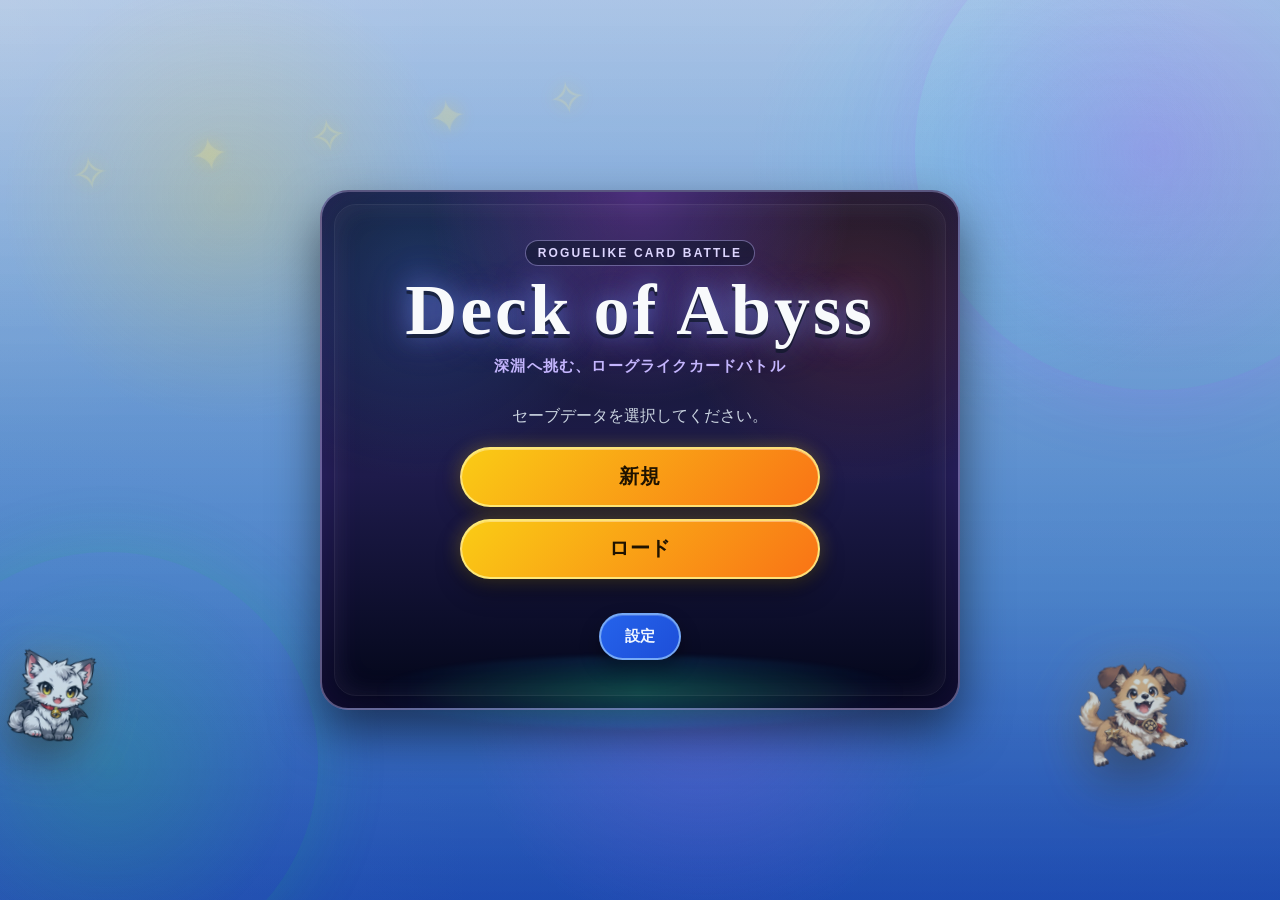
==== commit 5ac4f028: "Add files via upload" ====
--- a/index.html
+++ b/index.html
@@ -1140,6 +1140,12 @@
           <p>装備枠は初期1枠です。深度1、2、3をクリアするごとに1枠ずつ増え、最大4枠まで装備できます。</p>
         </section>
 
+        <section class="battle-guide-card guide-field">
+          <div class="battle-guide-card-title"><span class="battle-guide-icon">◆</span><h3>フィールド</h3></div>
+          <p>戦闘開始時に、深淵の霧・魔力嵐・重圧などのフィールド変化が発生することがあります。発生中のフィールド名は戦闘画面上部に表示されます。</p>
+          <p>フィールド名にカーソルを合わせると、現在の効果だけを確認できます。遭遇したフィールドはコレクションのフィールド図鑑に記録されます。</p>
+        </section>
+
         <section class="battle-guide-card guide-card-view">
           <div class="battle-guide-card-title"><span class="battle-guide-icon">🔎</span><h3>カードの見方</h3></div>
           <p>T：ターン数。敵が1回行動すると1ターン経過します。「防御無視」は相手の防御を無視してHPへダメージを与えます。</p>
--- a/style.css
+++ b/style.css
@@ -10752,6 +10752,7 @@
 .guide-strategy { border-left-color: #a78bfa; --guide-glow: rgba(167, 139, 250, 0.22); }
 .guide-library { border-left-color: #f9a8d4; --guide-glow: rgba(249, 168, 212, 0.2); }
 .guide-pet { border-left-color: #fcd34d; --guide-glow: rgba(252, 211, 77, 0.22); }
+.guide-field { border-left-color: #38bdf8; --guide-glow: rgba(56, 189, 248, 0.22); }
 .guide-card-view { border-left-color: #93c5fd; --guide-glow: rgba(147, 197, 253, 0.2); }
 
 @media (max-width: 760px) {
@@ -16751,9 +16752,48 @@
   border-top: 1px solid rgba(255, 255, 255, 0.10);
 }
 
+.pet-library-evolution-head {
+  display: grid;
+  grid-template-columns: 58px minmax(0, 1fr);
+  align-items: center;
+  gap: 10px;
+}
+
+.pet-library-evolution-image-wrap {
+  width: 58px;
+  height: 58px;
+  display: flex;
+  align-items: center;
+  justify-content: center;
+  overflow: hidden;
+  border-radius: 14px;
+  background: rgba(15, 23, 42, 0.72);
+  border: 1px solid rgba(196, 181, 253, 0.30);
+  box-shadow: inset 0 0 18px rgba(15, 23, 42, 0.42);
+}
+
+.pet-library-evolution-img {
+  width: 100%;
+  height: 100%;
+  object-fit: contain;
+  filter: drop-shadow(0 0 10px rgba(216, 180, 254, 0.35));
+}
+
+.pet-library-evolution-placeholder {
+  width: 100%;
+  height: 100%;
+  align-items: center;
+  justify-content: center;
+  color: #ddd6fe;
+  font-size: 0.75rem;
+  font-weight: 1000;
+}
+
 .pet-library-evolution-name {
   color: #ddd6fe;
   font-weight: 1000;
+  min-width: 0;
+  overflow-wrap: anywhere;
 }
 
 .pet-library-card .pet-skill-list {
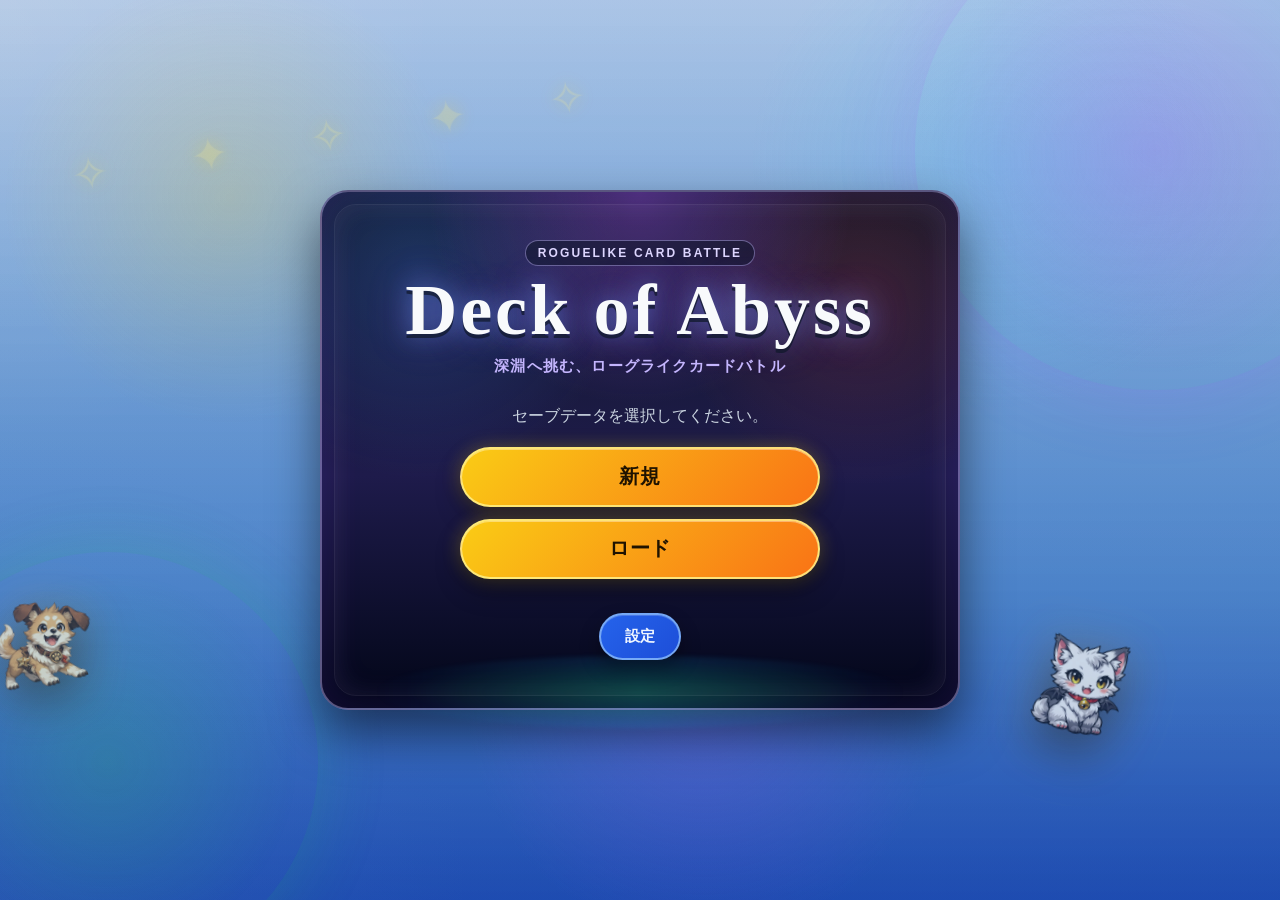
==== commit 1c2edeed: "Add files via upload" ====
--- a/index.html
+++ b/index.html
@@ -221,12 +221,12 @@
   
 
 
-  <div id="sound-settings-modal" class="sound-settings-modal" style="display:none;" aria-hidden="true">
-    <div class="sound-settings-dialog">
+  <div id="sound-settings-modal" class="sound-settings-modal" style="display:none;" aria-hidden="true" role="dialog" aria-modal="true" aria-labelledby="sound-settings-title">
+    <div class="sound-settings-dialog" tabindex="-1">
       <div class="sound-settings-header">
         <div>
           <div class="sound-settings-kicker">SETTINGS</div>
-          <h2>音量設定</h2>
+          <h2 id="sound-settings-title">音量設定</h2>
         </div>
         <button class="ui-button ui-button-secondary sound-settings-close" onclick="closeSoundSettings()">閉じる</button>
       </div>
@@ -530,16 +530,16 @@
 
     
 
-    <div class="top-timer-wrap">
-      <div class="top-timer">
-        敵行動まで
-        <span id="enemy-timer-value" class="top-timer-value"></span>
-      </div>
-      <div id="field-effect-badge" class="field-effect-badge" style="display:none;"></div>
-    </div>
-
     <div id="battle-area" class="battle-area">
-      <div class="fighter-card">
+      <div id="battle-icon-tray" class="battle-icon-tray" aria-label="装備中遺物とパッシブ"></div>
+      <div class="top-timer-wrap battle-area-timer-wrap">
+        <div class="top-timer">
+          敵行動まで
+          <span id="enemy-timer-value" class="top-timer-value"></span>
+        </div>
+        <div id="field-effect-badge" class="field-effect-badge" style="display:none;"></div>
+      </div>
+      <div class="fighter-card player-fighter">
         <div class="fighter-name">あなた</div>
         <div class="character-frame">
           <img src="[data-uri]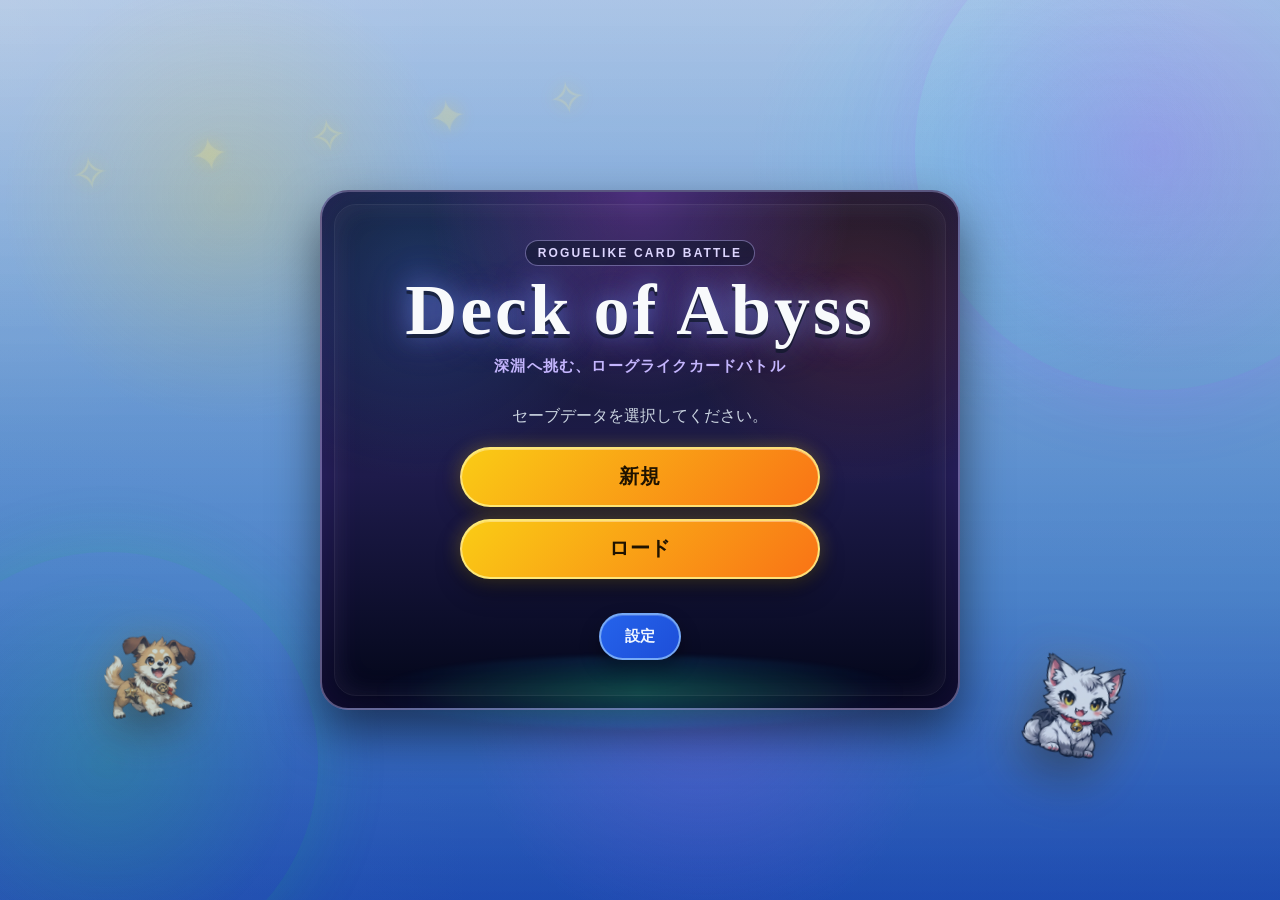
==== commit b70ea603: "Add files via upload" ====
--- a/index.html
+++ b/index.html
@@ -4,7 +4,7 @@
   <meta charset="UTF-8" />
   <meta name="viewport" content="width=device-width, initial-scale=1.0" />
   <title>Deck of Abyss</title>
-  <link rel="stylesheet" href="style.css" />
+  <link rel="stylesheet" href="style.css?v=v23-customizer-detail-dedupe" />
 </head>
 
 <body>
@@ -203,12 +203,12 @@
 
   <div id="relic-equip-screen" class="screen library-screen relic-equip-screen" style="display:none;">
     <div class="library-header">
-      <h2>遺物変更</h2>
+      <h2>異物変更</h2>
       <div class="library-header-actions">
         <button class="ui-button ui-button-secondary" onclick="showPreDepartureScreen()">準備へ戻る</button>
       </div>
     </div>
-    <p class="library-description">深度クリアで装備枠が最大4枠まで解放されます。装備中の遺物のみ効果が発動します。</p>
+    <p class="library-description">深度クリアで装備枠が最大4枠まで解放されます。装備中の異物のみ効果が発動します。</p>
     <div id="relic-equip-list" class="relic-equip-list"></div>
     <div id="relic-equip-detail-modal" class="relic-equip-detail-modal" style="display:none;" onclick="closeRelicEquipDetailModal(event)">
       <div class="relic-equip-detail-dialog" onclick="event.stopPropagation()">
@@ -531,7 +531,7 @@
     
 
     <div id="battle-area" class="battle-area">
-      <div id="battle-icon-tray" class="battle-icon-tray" aria-label="装備中遺物とパッシブ"></div>
+      <div id="battle-icon-tray" class="battle-icon-tray" aria-label="装備中異物とパッシブ"></div>
       <div class="top-timer-wrap battle-area-timer-wrap">
         <div class="top-timer">
           敵行動まで
@@ -701,7 +701,7 @@
 <audio id="menu-bgm" src="assets/s/2wxaha28ers5.mp3" preload="auto" loop></audio>
   <script src="images.js"></script>
   <script src="js/enemy/enemies.js"></script>
-  <script src="js/library/cardLibrary.js"></script>
+  <script src="js/library/cardLibrary.js?v=v23-customizer-detail-dedupe"></script>
   <script src="js/library/passiveLibrary.js"></script>
   <script src="js/library/achievementLibrary.js"></script>
   <script src="js/library/battleHistoryView.js"></script>
@@ -713,7 +713,7 @@
   <script src="https://www.gstatic.com/firebasejs/10.12.5/firebase-app-compat.js"></script>
   <script src="https://www.gstatic.com/firebasejs/10.12.5/firebase-firestore-compat.js"></script>
   <script src="js/firebaseRanking.js"></script>
-  <script src="game.js"></script>
+  <script src="game.js?v=v23-customizer-detail-dedupe"></script>
 
   <script>
     (function () {
@@ -878,7 +878,7 @@
         <button class="ui-button ui-button-secondary" onclick="backToTitle()">メニュー画面に戻る</button>
       </div>
     </div>
-    <p class="library-description">発見したカード、敵、遺物などを確認できます。</p>
+    <p class="library-description">発見したカード、敵、異物などを確認できます。</p>
     <div id="collection-list" class="collection-list"></div>
   </div>
 
@@ -997,12 +997,12 @@
 
   <div id="relic-library-screen" class="screen library-screen" style="display:none;">
     <div class="library-header">
-      <h2>遺物図鑑</h2>
+      <h2>異物図鑑</h2>
       <div class="library-header-actions">
         <button class="ui-button ui-button-secondary" onclick="showCollectionScreen()">コレクションに戻る</button>
       </div>
     </div>
-    <p class="library-description">探索で発見した遺物を確認できます。未発見の遺物は詳細が伏せられます。</p>
+    <p class="library-description">探索で発見した異物を確認できます。未発見の異物は詳細が伏せられます。</p>
     <div id="relic-library-list" class="relic-library-list"></div>
     <div id="relic-library-detail-modal" class="relic-library-detail-modal" style="display:none;" onclick="closeRelicLibraryDetailModal(event)">
       <div class="relic-library-detail-dialog" onclick="event.stopPropagation()">
@@ -1134,9 +1134,9 @@
         </section>
 
         <section class="battle-guide-card guide-relics">
-          <div class="battle-guide-card-title"><span class="battle-guide-icon">◇</span><h3>遺物</h3></div>
-          <p>探索中に発見できる特殊な装備です。準備画面で装備した遺物だけが、探索中ずっと効果を発揮します。</p>
-          <p>各戦闘勝利後に低確率で発見でき、深度クリア時にはより強力な遺物を獲得できます。発見した遺物は遺物図鑑に登録されます。</p>
+          <div class="battle-guide-card-title"><span class="battle-guide-icon">◇</span><h3>異物</h3></div>
+          <p>探索中に発見できる特殊な装備です。準備画面で装備した異物だけが、探索中ずっと効果を発揮します。</p>
+          <p>各戦闘勝利後に低確率で発見でき、深度クリア時にはより強力な異物を獲得できます。発見した異物は異物図鑑に登録されます。</p>
           <p>装備枠は初期1枠です。深度1、2、3をクリアするごとに1枠ずつ増え、最大4枠まで装備できます。</p>
         </section>
 
--- a/style.css
+++ b/style.css
@@ -531,7 +531,7 @@
       50% { transform: translateY(-8px); }
     }
 
-    @keyframes paralysisFlash {
+    @keyframes enemyParalysisFlash {
       0% { filter: brightness(1); }
       20% { filter: brightness(2) drop-shadow(0 0 20px #fde047); }
       40% { filter: brightness(1); }
@@ -540,16 +540,16 @@
     }
 
     .paralysis-effect {
-      animation: paralysisFlash 0.7s ease;
+      animation: enemyParalysisFlash 0.7s ease;
     }
 
     @keyframes damageShake {
-      0% { transform: translateX(0); }
-      20% { transform: translateX(-10px); }
-      40% { transform: translateX(10px); }
-      60% { transform: translateX(-8px); }
-      80% { transform: translateX(8px); }
-      100% { transform: translateX(0); }
+      0% { translate: 0 0; }
+      20% { translate: -10px 0; }
+      40% { translate: 10px 0; }
+      60% { translate: -8px 0; }
+      80% { translate: 8px 0; }
+      100% { translate: 0 0; }
     }
 
     .damage-shake { animation: damageShake 0.45s ease; }
@@ -1120,8 +1120,30 @@
   inset: 0;
   pointer-events: none;
   z-index: 4;
-  overflow: hidden;
-  border-radius: 20px;
+  overflow: visible;
+  border-radius: 0;
+  /* Effect type names also exist as card classes; never inherit card panels here. */
+  background: transparent !important;
+  background-color: transparent !important;
+  background-image: none !important;
+  border: 0 !important;
+  outline: 0 !important;
+  box-shadow: none !important;
+  backdrop-filter: none !important;
+}
+
+/* Transient combat containers must never paint their own rectangular bounds. */
+#battle-effect-overlay > .sword-attack-effect,
+#battle-effect-overlay > .card-theme-effect,
+#battle-screen .character-frame > .card-effect-layer,
+#battle-screen .character-frame > .poison-aura-effect,
+#battle-screen .character-frame > .bomb-explosion-effect {
+  background-color: transparent !important;
+  background-image: none !important;
+  border: 0 !important;
+  outline: 0 !important;
+  box-shadow: none !important;
+  backdrop-filter: none !important;
 }
 
 .card-effect-layer.lightning::before,
@@ -1263,6 +1285,25 @@
   inset: 0;
   pointer-events: none;
   z-index: 9998;
+}
+
+#battle-effect-overlay,
+.card-theme-effect {
+  background: transparent !important;
+  border: 0 !important;
+  outline: 0 !important;
+  backdrop-filter: none !important;
+}
+
+.card-theme-projectile,
+.card-theme-impact {
+  background-color: transparent;
+  isolation: isolate;
+}
+
+.card-theme-effect:not(.theme-shield):not(.theme-heal):not(.theme-support) .card-theme-projectile,
+.card-theme-effect:not(.theme-shield):not(.theme-heal):not(.theme-support) .card-theme-impact {
+  mix-blend-mode: screen;
 }
 
 /* Physical sword-card attack: code-native blade, diagonal descent and impact. */
@@ -4876,7 +4917,7 @@
 #cards.paralyzed-hand {
   position: relative !important;
   border-radius: 24px;
-  animation: paralysisFlash 0.45s infinite alternate;
+  animation: paralyzedHandPulse 0.45s infinite alternate;
 }
 
 #cards.paralyzed-hand::before {
@@ -4907,7 +4948,7 @@
     0 0 30px rgba(250,204,21,0.25) !important;
 }
 
-@keyframes paralysisFlash {
+@keyframes paralyzedHandPulse {
   from {
     transform: translateY(0px);
     box-shadow:
@@ -5690,19 +5731,31 @@
 
 .poison-aura-effect {
   position: absolute;
-  inset: 8px;
+  inset: 0;
   pointer-events: none;
-  border-radius: 24px;
+  border-radius: 0;
   z-index: 6;
-  background:
-    radial-gradient(circle at 45% 45%, rgba(190,242,100,0.16), transparent 48%),
-    radial-gradient(circle at 55% 55%, rgba(34,197,94,0.12), transparent 62%);
-  border: 2px solid rgba(132,204,22,0.34);
-  box-shadow:
-    0 0 18px rgba(132,204,22,0.38),
-    0 0 36px rgba(34,197,94,0.18);
+  background: transparent !important;
+  border: 0 !important;
+  outline: 0 !important;
+  box-shadow: none !important;
   animation: poisonAuraFade 0.9s ease-out forwards;
   mix-blend-mode: screen;
+  overflow: visible;
+}
+
+.poison-aura-effect::before {
+  content: "";
+  position: absolute;
+  left: 50%;
+  top: 52%;
+  width: min(68%, 170px);
+  aspect-ratio: 1;
+  border-radius: 50%;
+  transform: translate(-50%, -50%);
+  background: radial-gradient(circle, rgba(190,242,100,0.2) 0 18%, rgba(34,197,94,0.12) 42%, transparent 72%);
+  filter: blur(3px) drop-shadow(0 0 14px rgba(132,204,22,0.42));
+  animation: poisonAuraCore 0.9s ease-out forwards;
 }
 
 .poison-aura-effect span {
@@ -5786,6 +5839,12 @@
     opacity: 0;
     transform: translateY(-36px) scale(1.2);
   }
+}
+
+@keyframes poisonAuraCore {
+  0% { opacity: 0; transform: translate(-50%, -50%) scale(.45); }
+  28% { opacity: 1; transform: translate(-50%, -50%) scale(1); }
+  100% { opacity: 0; transform: translate(-50%, -56%) scale(1.35); }
 }
 
 
@@ -19678,8 +19737,13 @@
 
 #battle-screen .fighter-card .cpu-img {
   max-height: min(260px, 100%) !important;
-  transform: scale(1.12);
+  transform: none;
+  scale: 1.12;
   transform-origin: center bottom;
+}
+
+#battle-screen .fighter-card .cpu-img.defeated-fade {
+  scale: 1;
 }
 
 #battle-screen .fighter-card .cpu-prediction {
@@ -20620,3 +20684,31 @@
   border-color: rgba(45, 212, 191, 0.36);
   color: #ccfbf1;
 }
+
+/* Unified ashen presentation for the nine curse-build cards. Rarity overlays remain intact. */
+.curse-theme-card {
+  background:
+    radial-gradient(circle at 18% 12%, rgba(226, 232, 240, 0.16), transparent 30%),
+    linear-gradient(155deg, rgba(82, 82, 91, 0.98), rgba(39, 39, 42, 0.99) 56%, rgba(24, 24, 27, 0.99)) !important;
+  border-color: rgba(212, 212, 216, 0.52) !important;
+  box-shadow:
+    inset 0 0 0 1px rgba(244, 244, 245, 0.07),
+    0 10px 24px rgba(0, 0, 0, 0.32) !important;
+  color: #f4f4f5;
+}
+
+.curse-theme-card .card-title,
+.curse-theme-card .customize-card-header,
+.curse-theme-card .library-card-header,
+.curse-theme-card .shop-card-header,
+.curse-theme-card .value {
+  color: #fafafa !important;
+  text-shadow: 0 1px 2px rgba(0, 0, 0, 0.85);
+}
+
+.curse-theme-card .card-text,
+.curse-theme-card .customize-card-text,
+.curse-theme-card .library-card-text,
+.curse-theme-card .shop-card-text {
+  color: #e4e4e7 !important;
+}
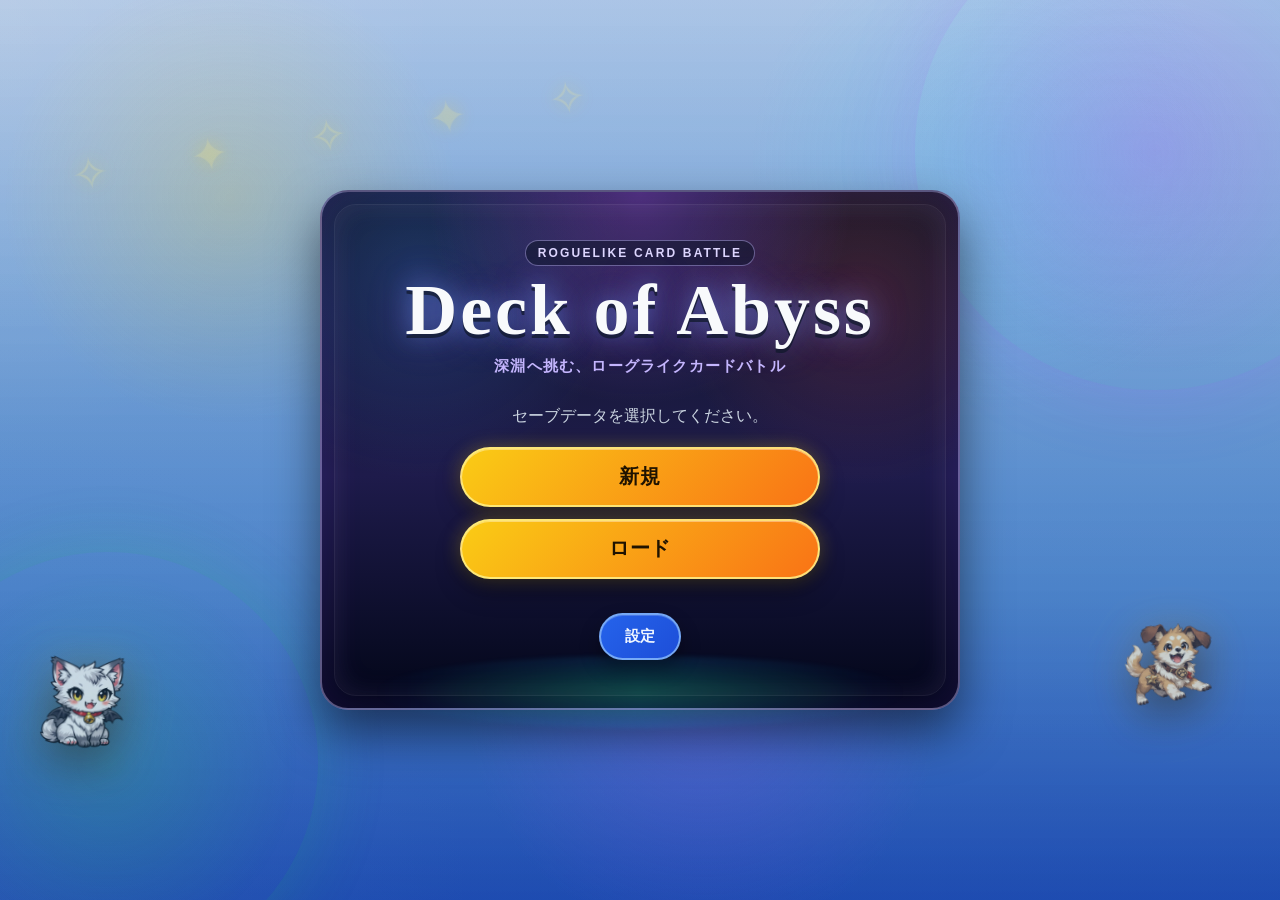
==== commit 05d9030d: "Add files via upload" ====
--- a/index.html
+++ b/index.html
@@ -4,7 +4,7 @@
   <meta charset="UTF-8" />
   <meta name="viewport" content="width=device-width, initial-scale=1.0" />
   <title>Deck of Abyss</title>
-  <link rel="stylesheet" href="style.css?v=v23-customizer-detail-dedupe" />
+  <link rel="stylesheet" href="style.css?v=v23-victory-next-level-fixed" />
 </head>
 
 <body>
@@ -477,7 +477,7 @@
         <p id="battle-result-message">リザルトを確認して、次のレベルへ進みます。</p>
         <div id="victory-result" class="victory-result"></div>
         <div class="victory-dialog-buttons">
-          <button id="battle-result-next-button" class="ui-button ui-button-secondary" onclick="nextLevel()">次のレベルへ</button>
+          <button id="battle-result-next-button" type="button" class="ui-button ui-button-secondary">次のレベルへ</button>
           <button id="battle-result-menu-button" class="ui-button ui-button-secondary" onclick="backToTitle()">メニュー画面に戻る</button>
         </div>
       </div>
@@ -701,7 +701,7 @@
 <audio id="menu-bgm" src="assets/s/2wxaha28ers5.mp3" preload="auto" loop></audio>
   <script src="images.js"></script>
   <script src="js/enemy/enemies.js"></script>
-  <script src="js/library/cardLibrary.js?v=v23-customizer-detail-dedupe"></script>
+  <script src="js/library/cardLibrary.js?v=v23-victory-next-level-fixed"></script>
   <script src="js/library/passiveLibrary.js"></script>
   <script src="js/library/achievementLibrary.js"></script>
   <script src="js/library/battleHistoryView.js"></script>
@@ -713,7 +713,7 @@
   <script src="https://www.gstatic.com/firebasejs/10.12.5/firebase-app-compat.js"></script>
   <script src="https://www.gstatic.com/firebasejs/10.12.5/firebase-firestore-compat.js"></script>
   <script src="js/firebaseRanking.js"></script>
-  <script src="game.js?v=v23-customizer-detail-dedupe"></script>
+  <script src="game.js?v=v23-victory-next-level-fixed"></script>
 
   <script>
     (function () {
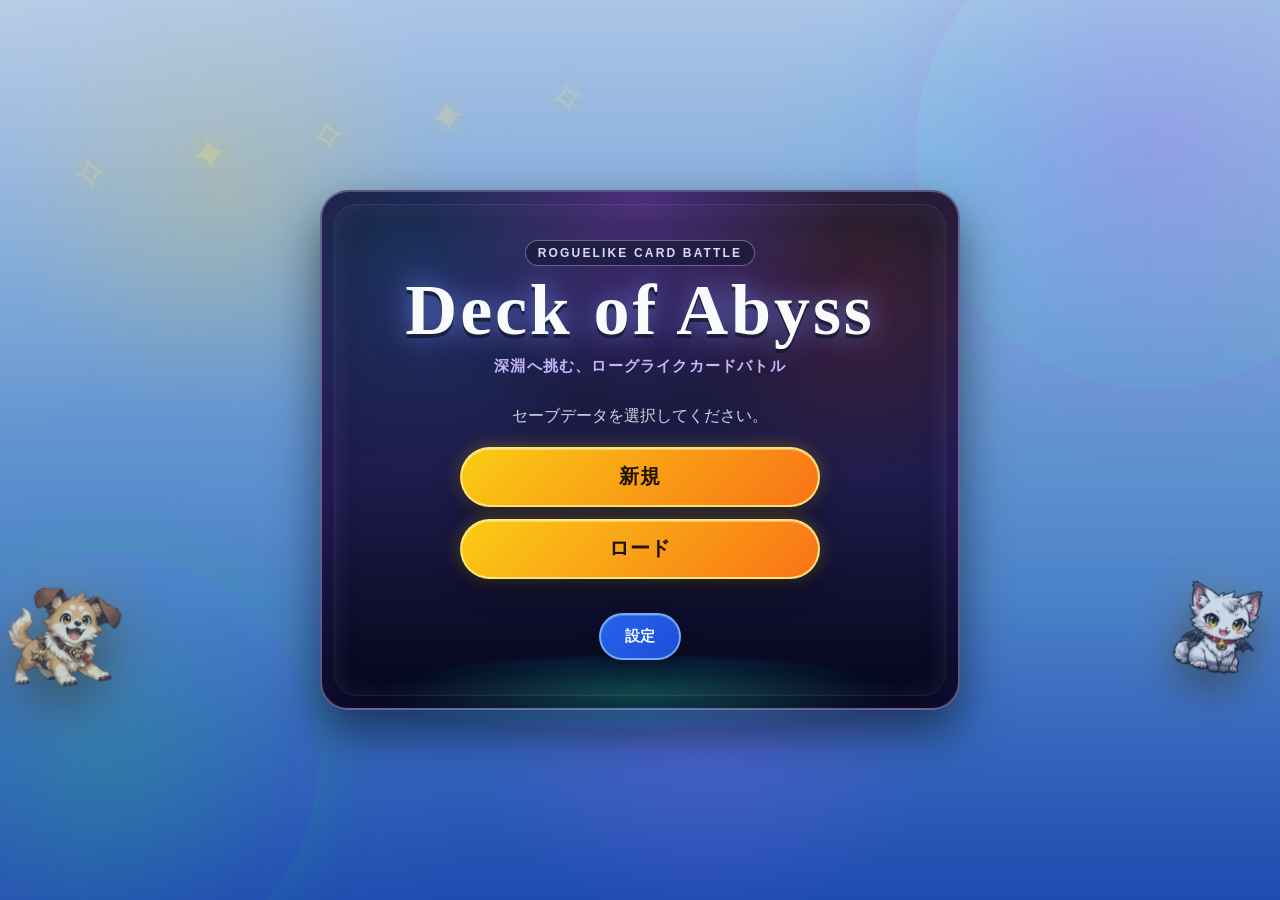
==== commit e1b13192: "Add files via upload" ====
--- a/index.html
+++ b/index.html
@@ -4,7 +4,7 @@
   <meta charset="UTF-8" />
   <meta name="viewport" content="width=device-width, initial-scale=1.0" />
   <title>Deck of Abyss</title>
-  <link rel="stylesheet" href="style.css?v=v23-victory-next-level-fixed" />
+  <link rel="stylesheet" href="style.css?v=v23-curse-cycle-effect-fixed" />
 </head>
 
 <body>
@@ -701,7 +701,7 @@
 <audio id="menu-bgm" src="assets/s/2wxaha28ers5.mp3" preload="auto" loop></audio>
   <script src="images.js"></script>
   <script src="js/enemy/enemies.js"></script>
-  <script src="js/library/cardLibrary.js?v=v23-victory-next-level-fixed"></script>
+  <script src="js/library/cardLibrary.js?v=v23-curse-cycle-effect-fixed"></script>
   <script src="js/library/passiveLibrary.js"></script>
   <script src="js/library/achievementLibrary.js"></script>
   <script src="js/library/battleHistoryView.js"></script>
@@ -713,7 +713,7 @@
   <script src="https://www.gstatic.com/firebasejs/10.12.5/firebase-app-compat.js"></script>
   <script src="https://www.gstatic.com/firebasejs/10.12.5/firebase-firestore-compat.js"></script>
   <script src="js/firebaseRanking.js"></script>
-  <script src="game.js?v=v23-victory-next-level-fixed"></script>
+  <script src="game.js?v=v23-curse-cycle-effect-fixed"></script>
 
   <script>
     (function () {
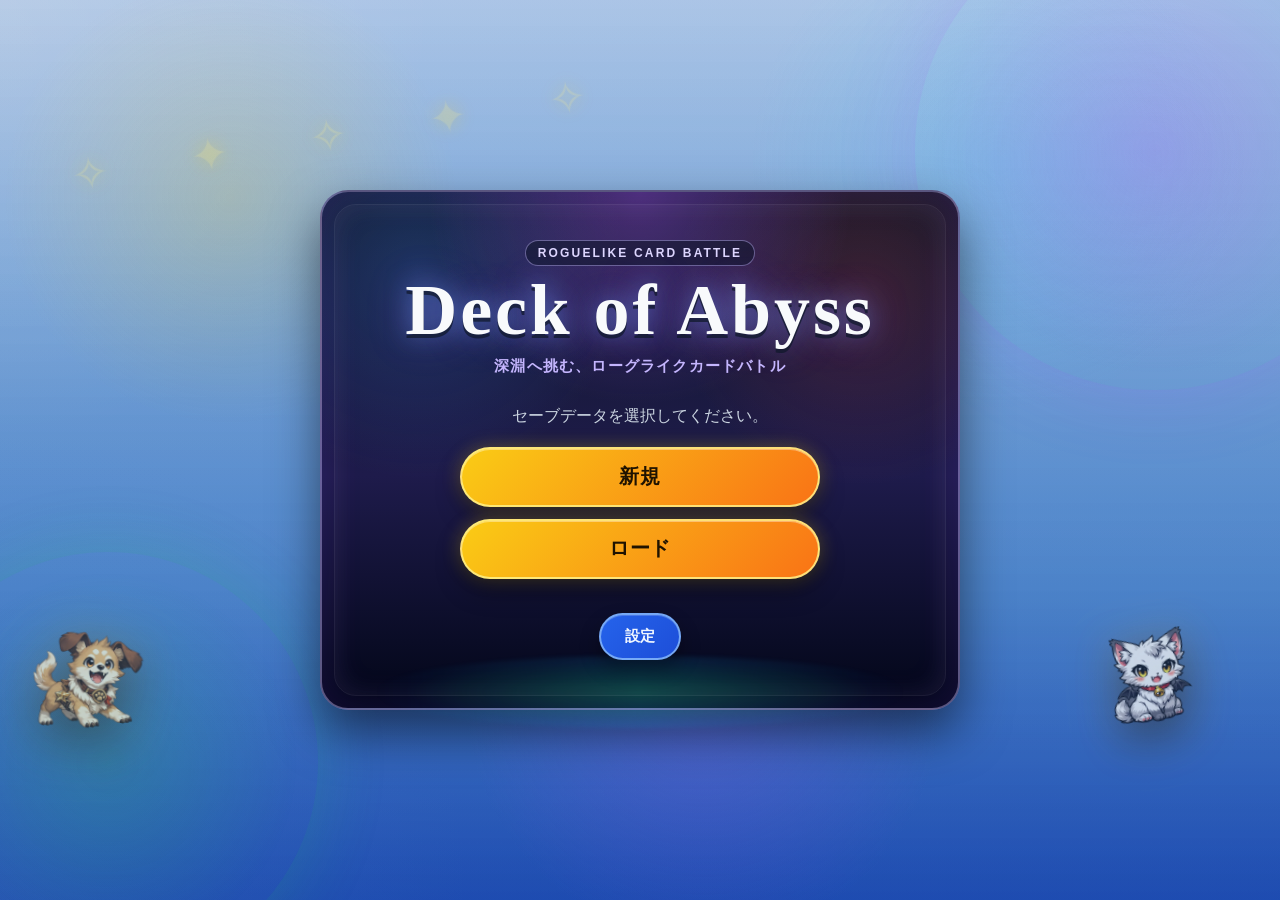
==== commit 9ddd5aa1: "Add files via upload" ====
--- a/index.html
+++ b/index.html
@@ -4,7 +4,7 @@
   <meta charset="UTF-8" />
   <meta name="viewport" content="width=device-width, initial-scale=1.0" />
   <title>Deck of Abyss</title>
-  <link rel="stylesheet" href="style.css?v=v23-curse-cycle-effect-fixed" />
+  <link rel="stylesheet" href="style.css?v=v23-bonus-draw-curse-playability-fixed" />
 </head>
 
 <body>
@@ -269,8 +269,8 @@
     </div>
   </div>
 
-  <div id="relic-reward-modal" class="relic-reward-modal" style="display:none;" onclick="closeRelicRewardModal(event)">
-    <div class="relic-reward-dialog" onclick="event.stopPropagation()">
+  <div id="relic-reward-modal" class="relic-reward-modal" style="display:none;" aria-hidden="true" onclick="closeRelicRewardModal(event)">
+    <div class="relic-reward-dialog" role="dialog" aria-modal="true" aria-label="異物獲得" onclick="event.stopPropagation()">
       <div id="relic-reward-modal-content"></div>
       <button class="ui-button ui-button-primary relic-reward-ok" type="button" onclick="closeRelicRewardModal()">OK</button>
     </div>
@@ -701,7 +701,7 @@
 <audio id="menu-bgm" src="assets/s/2wxaha28ers5.mp3" preload="auto" loop></audio>
   <script src="images.js"></script>
   <script src="js/enemy/enemies.js"></script>
-  <script src="js/library/cardLibrary.js?v=v23-curse-cycle-effect-fixed"></script>
+  <script src="js/library/cardLibrary.js?v=v23-bonus-draw-curse-playability-fixed"></script>
   <script src="js/library/passiveLibrary.js"></script>
   <script src="js/library/achievementLibrary.js"></script>
   <script src="js/library/battleHistoryView.js"></script>
@@ -713,7 +713,7 @@
   <script src="https://www.gstatic.com/firebasejs/10.12.5/firebase-app-compat.js"></script>
   <script src="https://www.gstatic.com/firebasejs/10.12.5/firebase-firestore-compat.js"></script>
   <script src="js/firebaseRanking.js"></script>
-  <script src="game.js?v=v23-curse-cycle-effect-fixed"></script>
+  <script src="game.js?v=v23-item-deck-modal-stability-fixed"></script>
 
   <script>
     (function () {
--- a/style.css
+++ b/style.css
@@ -20712,3 +20712,22 @@
 .curse-theme-card .shop-card-text {
   color: #e4e4e7 !important;
 }
+.card .live-damage-preview {
+  margin: 0.15rem 0.35rem 0.2rem;
+  padding: 0.22rem 0.35rem;
+  border: 1px solid rgba(255, 255, 255, 0.18);
+  border-radius: 0.35rem;
+  background: rgba(8, 12, 20, 0.58);
+  color: rgba(245, 248, 255, 0.88);
+  font-size: 0.68rem;
+  font-weight: 700;
+  line-height: 1.25;
+  text-align: center;
+}
+
+.card .live-damage-preview.is-modified {
+  border-color: rgba(255, 210, 92, 0.72);
+  background: linear-gradient(135deg, rgba(72, 45, 5, 0.82), rgba(26, 20, 12, 0.78));
+  color: #ffe599;
+  box-shadow: 0 0 0.45rem rgba(255, 189, 47, 0.2);
+}
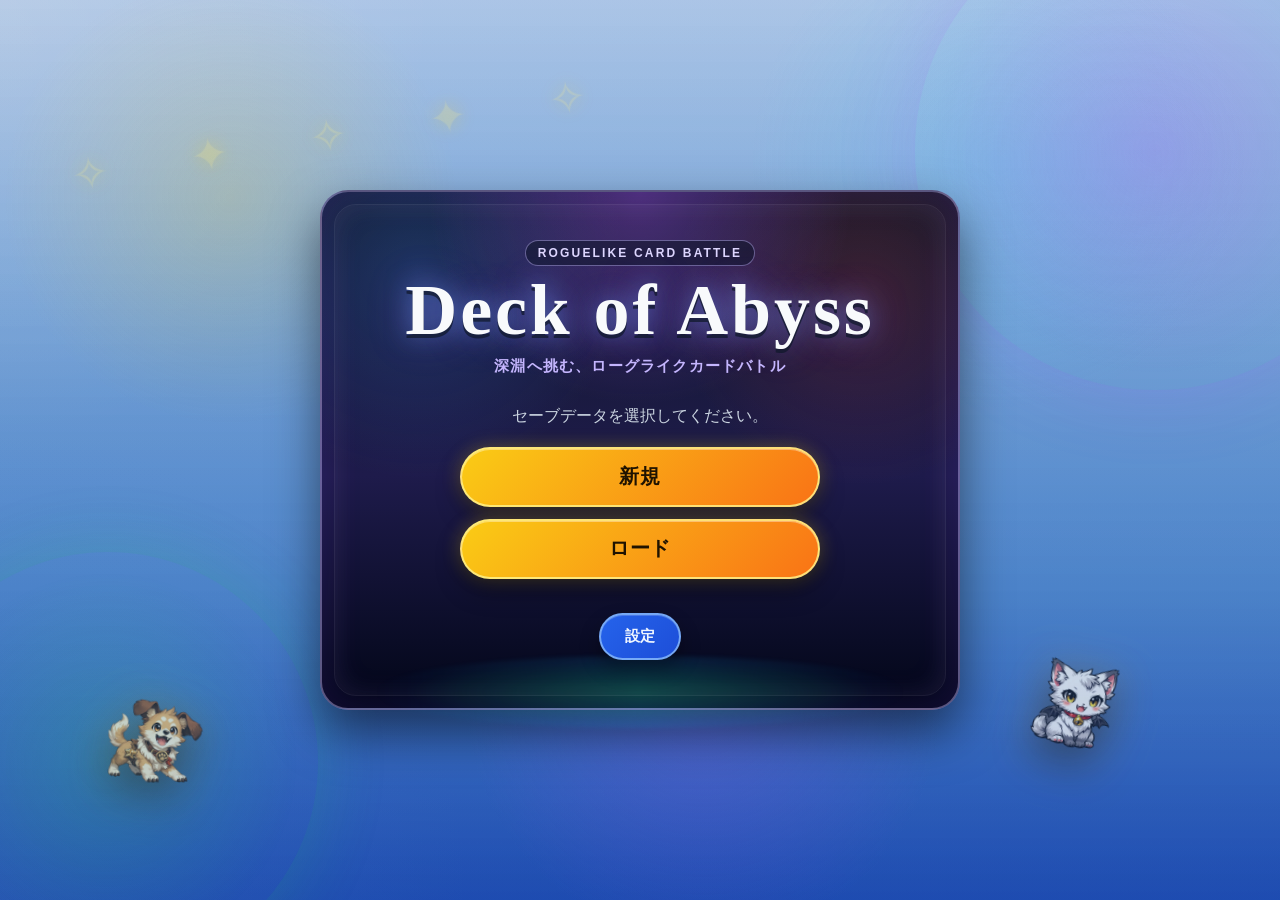
==== commit 25b3eb1b: "Add files via upload" ====
--- a/index.html
+++ b/index.html
@@ -4,7 +4,7 @@
   <meta charset="UTF-8" />
   <meta name="viewport" content="width=device-width, initial-scale=1.0" />
   <title>Deck of Abyss</title>
-  <link rel="stylesheet" href="style.css?v=v23-bonus-draw-curse-playability-fixed" />
+  <link rel="stylesheet" href="style.css?v=v23-raw-damage-preview-no-enemy-defense" />
 </head>
 
 <body>
@@ -713,7 +713,7 @@
   <script src="https://www.gstatic.com/firebasejs/10.12.5/firebase-app-compat.js"></script>
   <script src="https://www.gstatic.com/firebasejs/10.12.5/firebase-firestore-compat.js"></script>
   <script src="js/firebaseRanking.js"></script>
-  <script src="game.js?v=v23-item-deck-modal-stability-fixed"></script>
+  <script src="game.js?v=v23-raw-damage-preview-no-enemy-defense"></script>
 
   <script>
     (function () {
--- a/style.css
+++ b/style.css
@@ -18469,9 +18469,9 @@
   max-height: 232px;
   box-sizing: border-box;
   display: grid;
-  grid-template-rows: 48px 54px 42px;
-  gap: 8px;
-  padding: 14px 14px 42px !important;
+  grid-template-rows: 48px 58px 40px;
+  gap: 6px;
+  padding: 14px 14px 46px !important;
   transform-origin: center bottom !important;
   transition:
     transform 0.14s ease,
@@ -18549,9 +18549,9 @@
 }
 
 #battle-screen #cards.cards .card .card-text {
-  min-height: 42px !important;
-  max-height: 42px !important;
-  height: 42px !important;
+  min-height: 40px !important;
+  max-height: 40px !important;
+  height: 40px !important;
   margin: 0 !important;
   padding: 6px 9px !important;
   display: -webkit-box !important;
@@ -18566,6 +18566,9 @@
 #battle-screen #cards.cards .card .card-cooldown {
   right: 10px;
   bottom: 8px;
+  max-width: calc(100% - 20px);
+  overflow: hidden;
+  text-overflow: ellipsis;
 }
 
 #battle-screen #cards.cards .card:hover,
@@ -20712,22 +20715,3 @@
 .curse-theme-card .shop-card-text {
   color: #e4e4e7 !important;
 }
-.card .live-damage-preview {
-  margin: 0.15rem 0.35rem 0.2rem;
-  padding: 0.22rem 0.35rem;
-  border: 1px solid rgba(255, 255, 255, 0.18);
-  border-radius: 0.35rem;
-  background: rgba(8, 12, 20, 0.58);
-  color: rgba(245, 248, 255, 0.88);
-  font-size: 0.68rem;
-  font-weight: 700;
-  line-height: 1.25;
-  text-align: center;
-}
-
-.card .live-damage-preview.is-modified {
-  border-color: rgba(255, 210, 92, 0.72);
-  background: linear-gradient(135deg, rgba(72, 45, 5, 0.82), rgba(26, 20, 12, 0.78));
-  color: #ffe599;
-  box-shadow: 0 0 0.45rem rgba(255, 189, 47, 0.2);
-}
